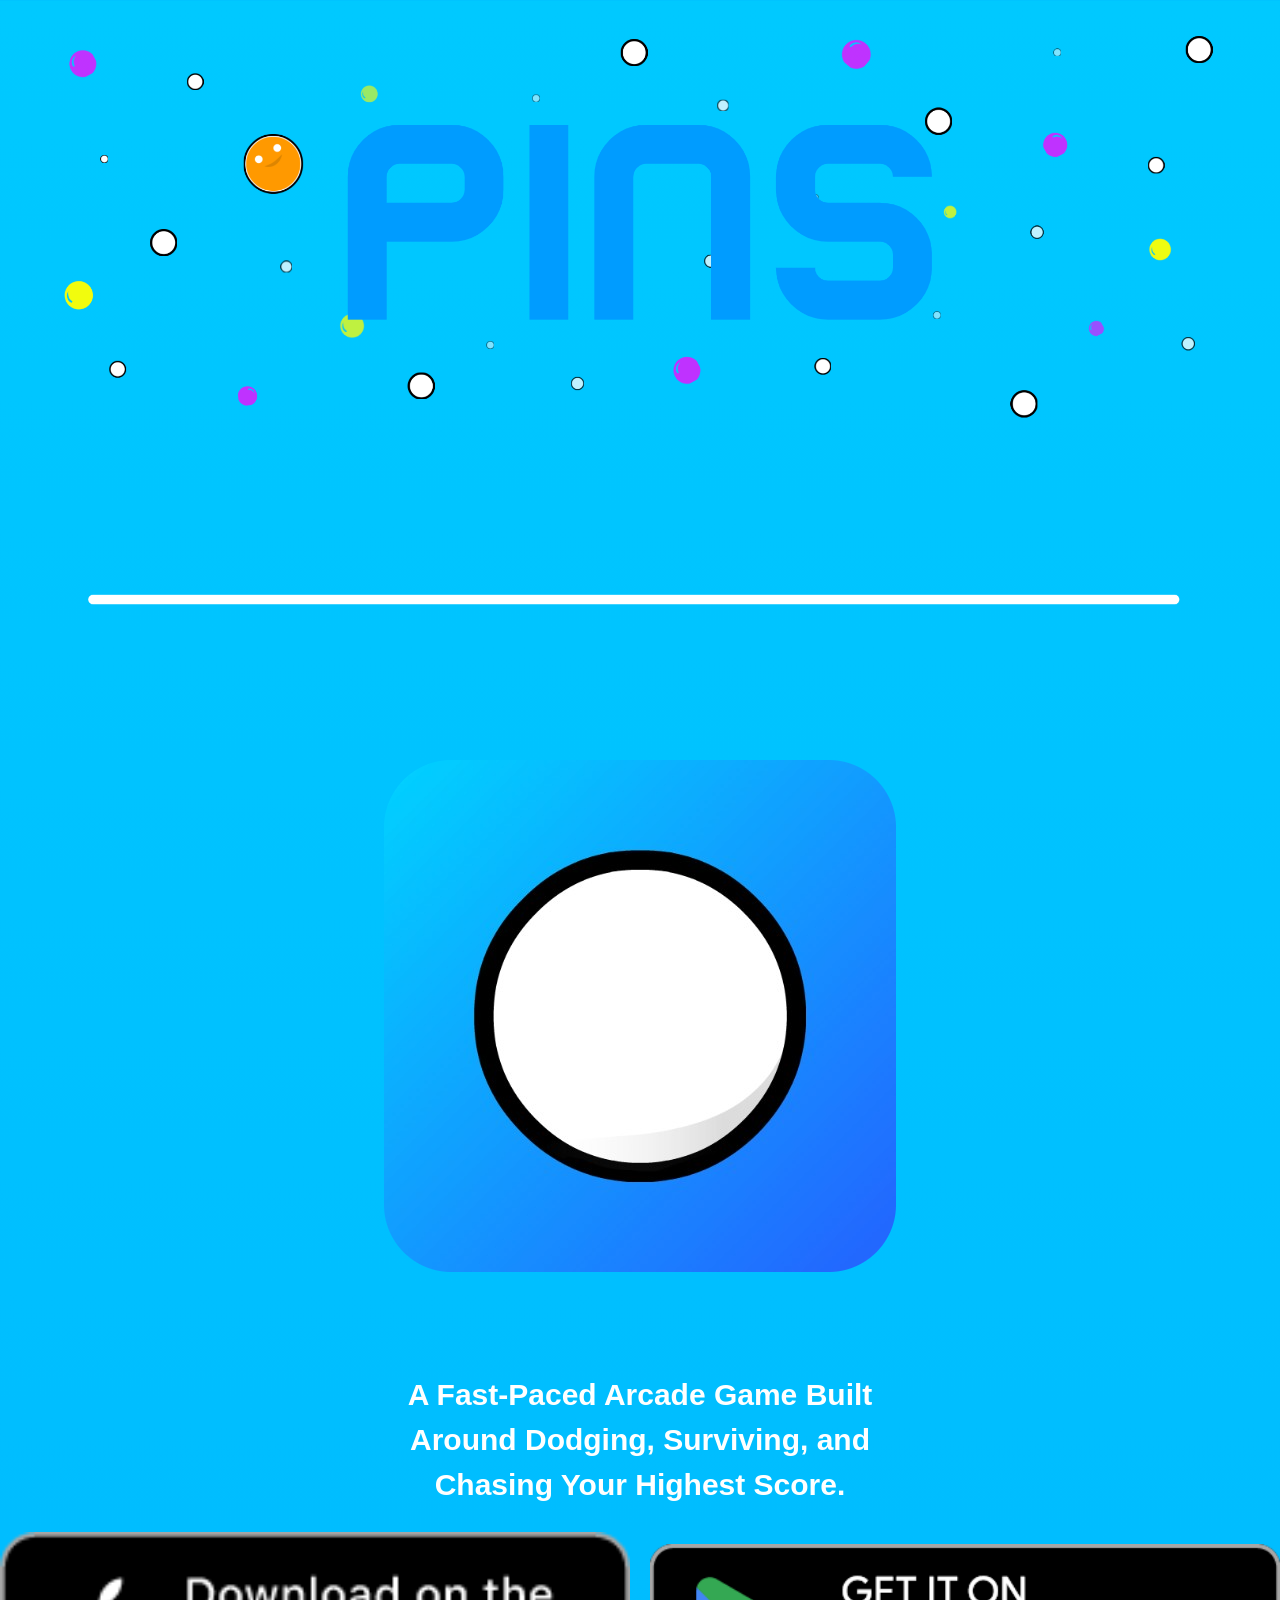
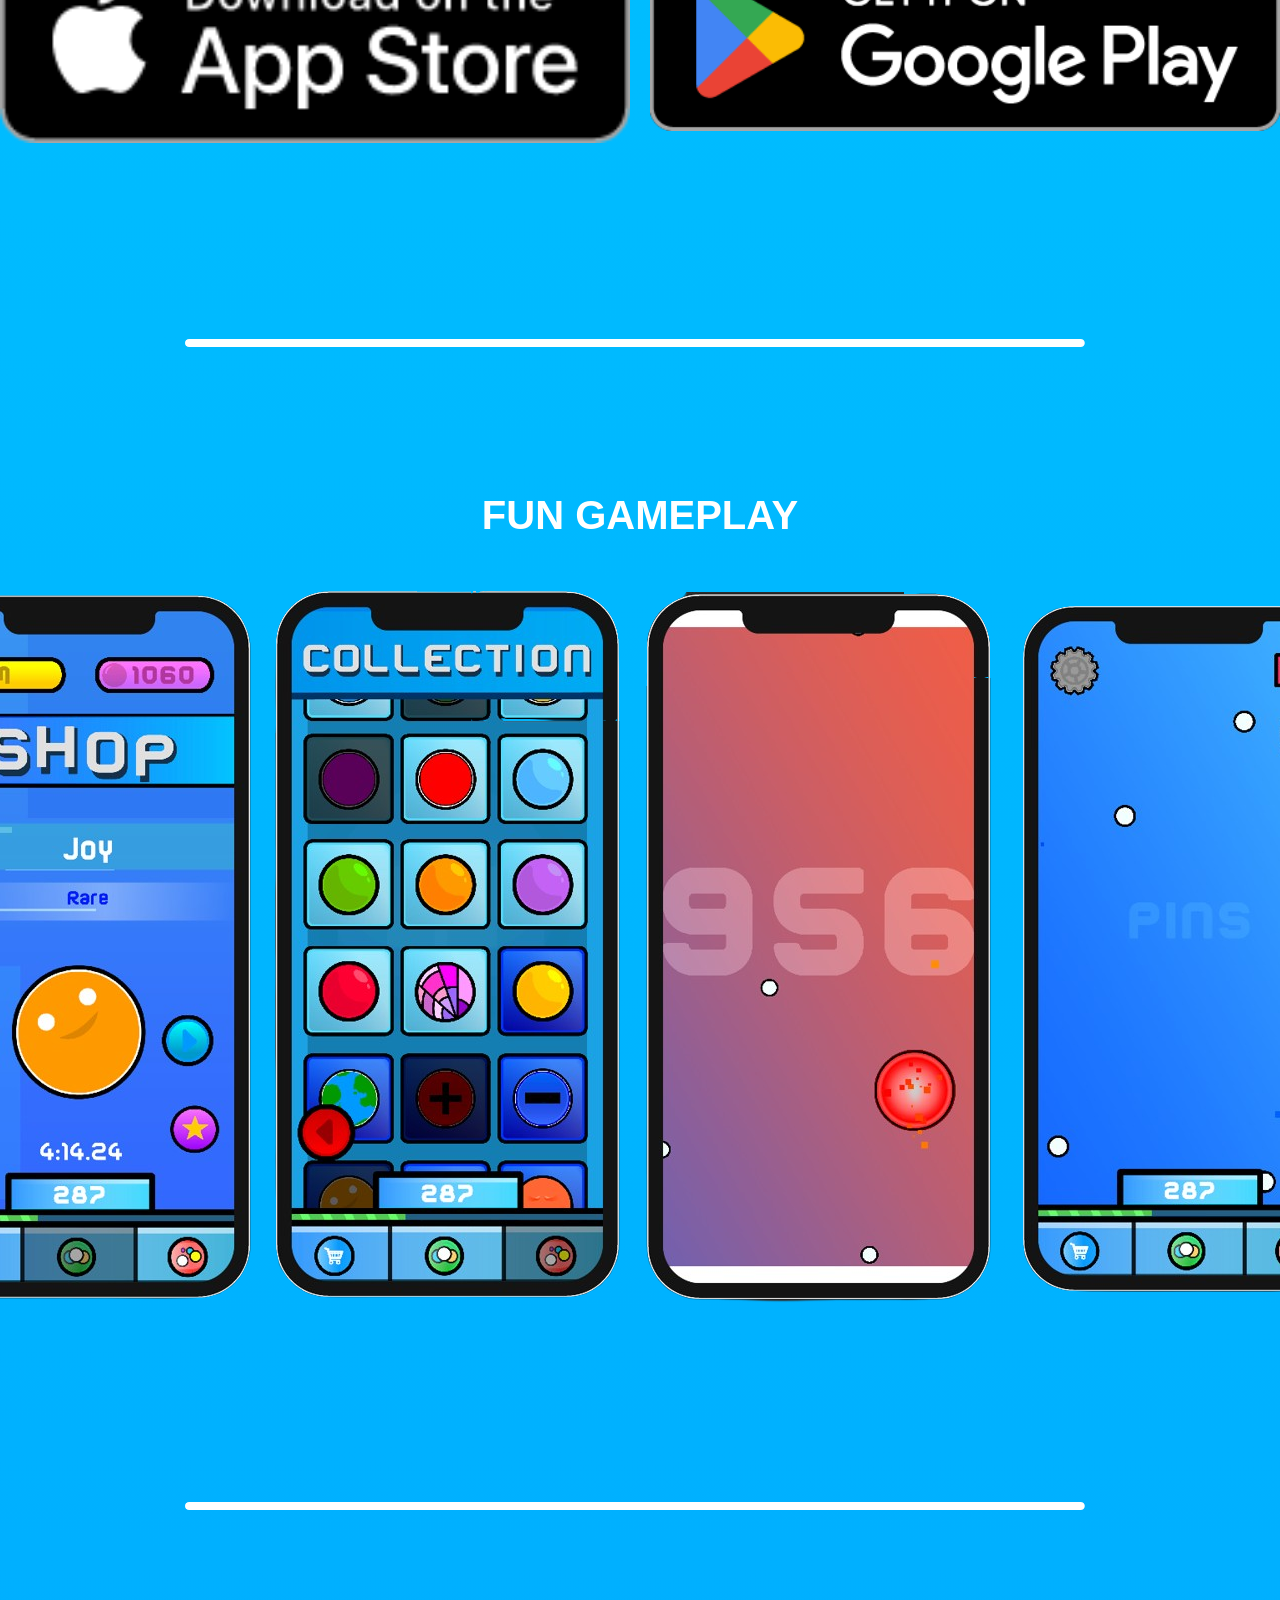
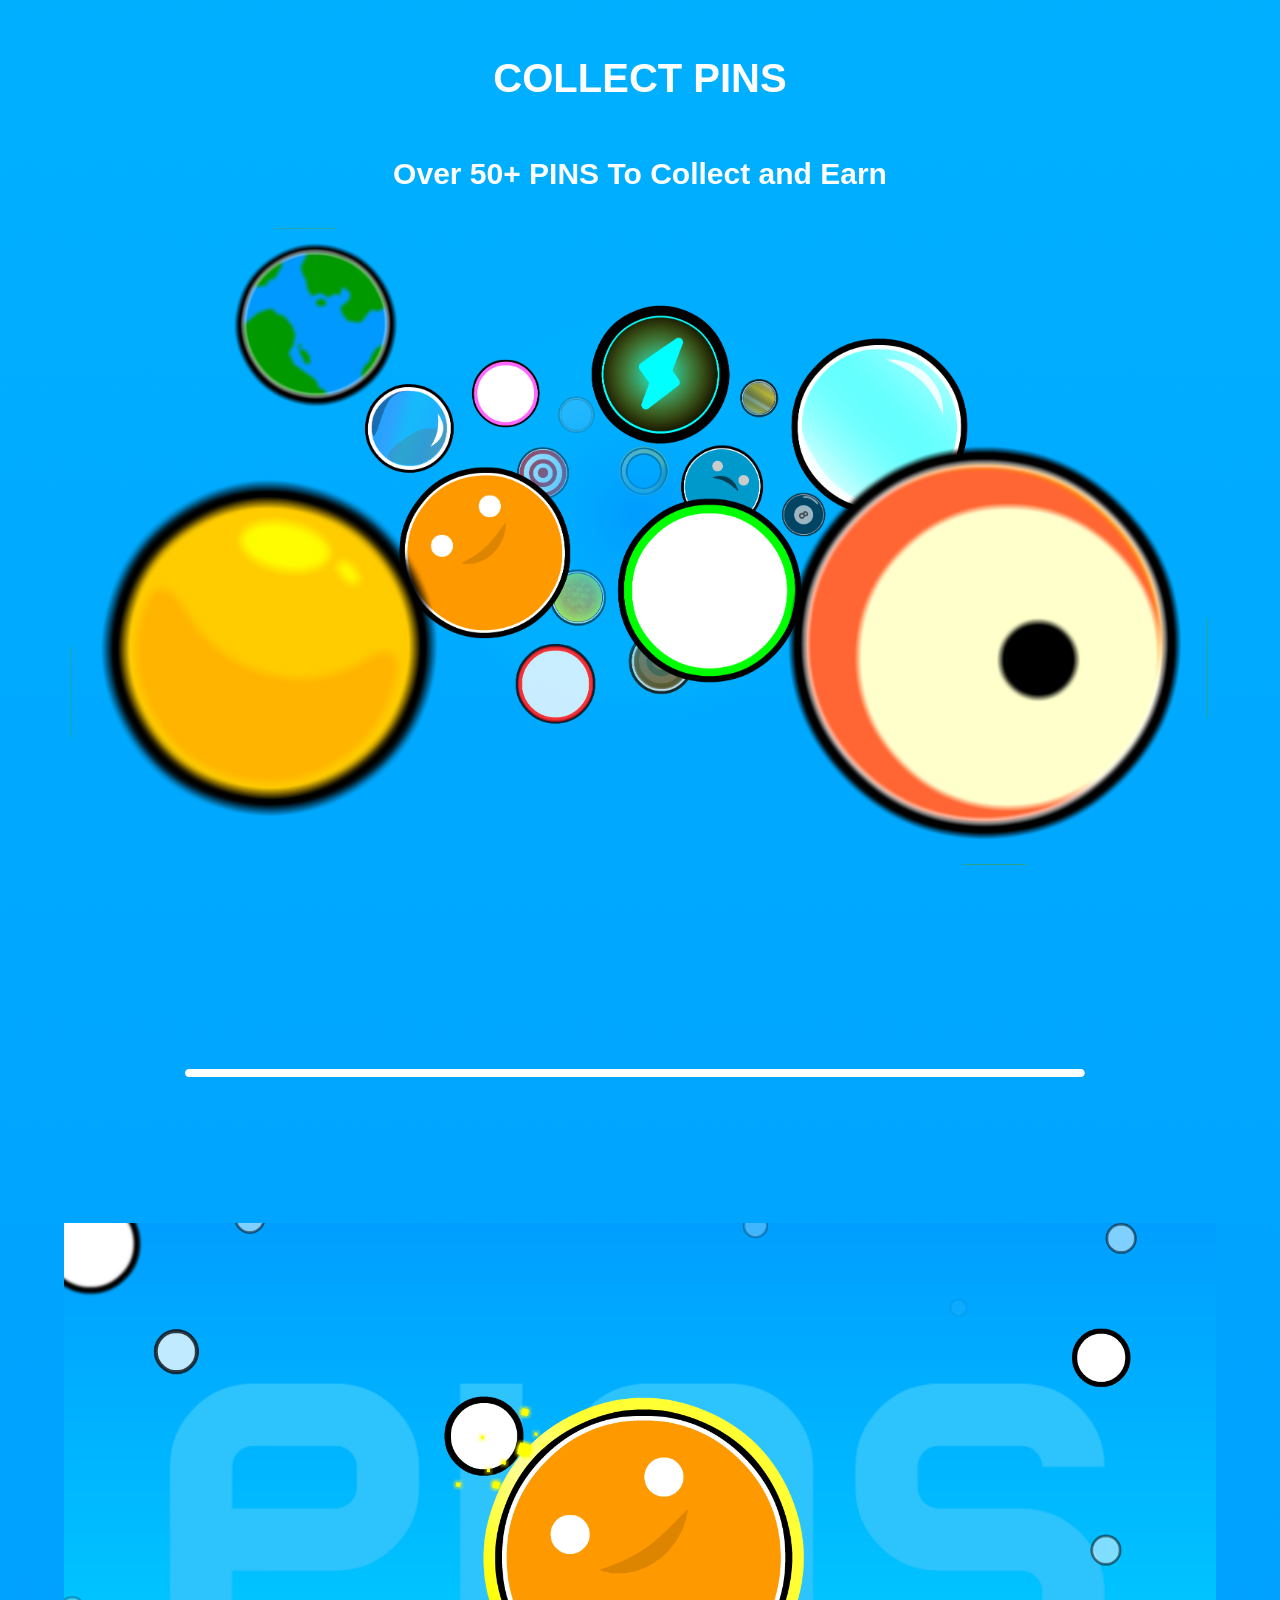
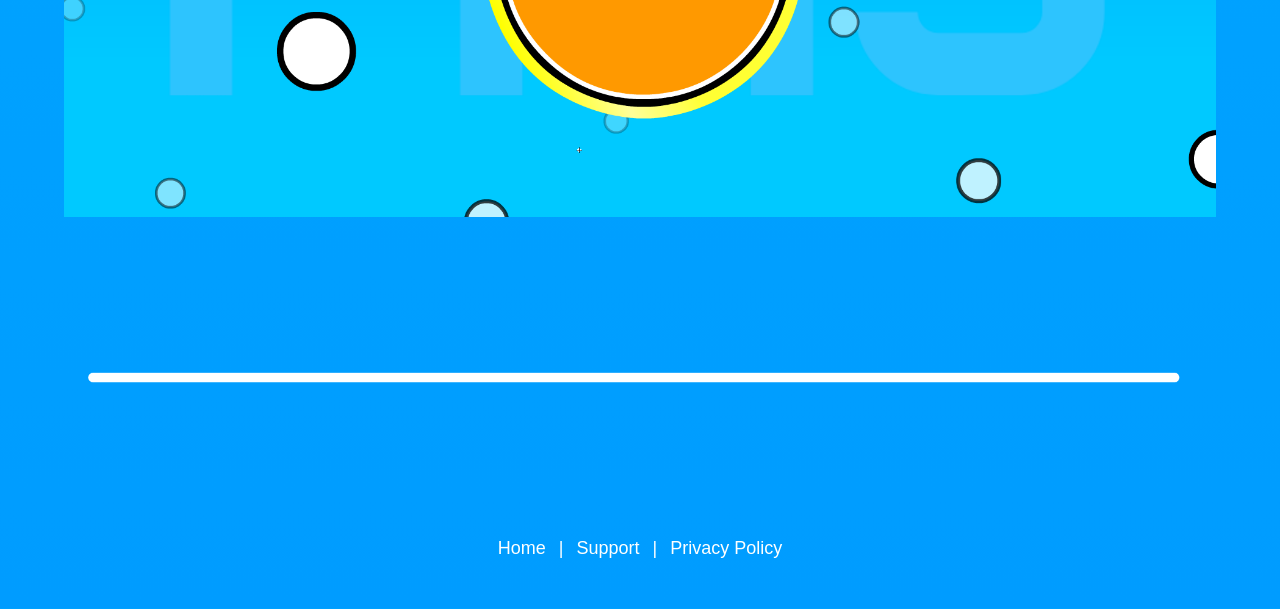
==== index.html @ 641a6ac2 "Fix image source path in index.html" ====
<!DOCTYPE html>
<html lang="en">

<head>
    <meta charset="UTF-8">

    <meta
        name="viewport"
        content="width=device-width, initial-scale=1.0"
    >

    <title>PINS</title>

    <link rel="stylesheet" href="css/style.css">
</head>

<body>

    <header>
        <img
            src="Images/PinsLogoV3.png"
            alt="PINS Logo"
            class="pins-logo"
        >
    </header>


    <main>

        <!-- Intro Separator -->

        <img
            src="Images/Seperator.png"
            alt=""
            class="SeperatorLarge"
        >


        <!-- App Icon -->

        <img
            src="Images/AppIcon(Rounded).png"
            alt="PINS App Icon"
            class="AppIcon"
        >


        <!-- Description -->

        <p class="game-description">
            <b>
                A Fast-Paced Arcade Game Built Around Dodging,
                Surviving, and Chasing Your Highest Score.
            </b>
        </p>


        <!-- Store Buttons -->

        <div class="image-container store-buttons">

            <img
                src="Images/Download_on_the_App_Store_Badge_US-UK_RGB_blk_092917.png"
                alt="Download on the App Store"
            >

            <img
                src="Images/GetItOnGooglePlay_Badge_Web_color_English.png"
                alt="Get it on Google Play"
            >

        </div>


        <!-- Gameplay Separator -->

        <img
            src="Images/Seperator.png"
            alt=""
            class="SeperatorSmall"
        >


        <p class="Subtitle">
            <b>FUN GAMEPLAY</b>
        </p>


        <!-- Gameplay Images -->

        <div class="image-container">

            <img
                src="Images/GamePlay2.png"
                alt="Game Play Shot"
            >

            <img
                src="Images/Shop.png"
                alt="Shop Screen Preview"
            >

            <img
                src="Images/Collections.png"
                alt="Collections Screen Preview"
            >

            <img
                src="Images/GamePlay1.png"
                alt="Second Game Play Shot"
            >

            <img
                src="Images/HomeScreen.png"
                alt="Home Screen Preview"
            >

            <img
                src="Images/Inventory.png"
                alt="Inventory Screen Preview"
            >

        </div>


        <!-- Promo Separator -->

        <img
            src="Images/Seperator.png"
            alt=""
            class="SeperatorSmall"
        >

         <p class="Subtitle">
            <b>COLLECT PINS</b>
        </p>
        <p class="game-description">
            <b>Over 50+ PINS To Collect and Earn</b>
        </p>

        <img
            src="Images/PromoImage2.png"
            alt="PINS Promotional Image"
            class="Promo"
        >

        
        <img
            src="Images/Seperator.png"
            alt=""
            class="SeperatorSmall"
        >

        <!-- Promotional Image -->

        <img
            src="Images/PinsPromotionalImage1.png"
            alt="PINS Promotional Image"
            class="Promo"
        >


        <!-- Footer Separator -->

        <img
            src="Images/Seperator.png"
            alt=""
            class="SeperatorLarge"
        >


        <!-- Navigation -->

        <nav>
            <a href="index.html">Home</a>
            <span>|</span>

            <a href="support.html">Support</a>
            <span>|</span>

            <a href="privacy-policy.html">Privacy Policy</a>
        </nav>

    </main>

</body>

</html>
---- css/style.css ----
/* -------------------------
   PINS COLORS
------------------------- */

:root {
    --pins-top: #00c9ff;
    --pins-middle: #00b4ff;
    --pins-bottom: #009cff;
}


/* -------------------------
   BASE PAGE
------------------------- */

* {
    box-sizing: border-box;
}

html,
body {
    margin: 0;
    min-height: 100%;
}

body {
    min-height: 100vh;

    background:
        linear-gradient(
            180deg,
            var(--pins-top) 0%,
            var(--pins-middle) 50%,
            var(--pins-bottom) 100%
        );

    color: white;

    font-family:
        Arial,
        Helvetica,
        sans-serif;

    text-align: center;
}


/* -------------------------
   HEADER
------------------------- */

header {
    padding-top: 20px;
}

.pins-logo {
    display: block;

    width: min(90%, 2200px);
    height: auto;

    margin: 0 auto 0;
}


/* -------------------------
   DESCRIPTION
------------------------- */

.game-description {
    max-width: 600px;

    margin: 30px auto 25px;

    padding: 0 20px;

    font-size: 30px;
    line-height: 1.5;
}


/* -------------------------
   SEPARATORS
------------------------- */

.SeperatorLarge {
    display: block;

    width: min(90%, 1900px);
    height: min(90%, 200px);

    margin: 100px auto;
}

.SeperatorSmall {
    display: block;

    width: min(90%, 950px);
    height: min(90%, 100px);

    margin: 150px auto 100px;
}


/* -------------------------
   APP ICON
------------------------- */

.AppIcon {
    display: block;

    width: min(90%, 512px);
    height: auto;

    margin: 0 auto 100px;
}


/* -------------------------
   IMAGE CONTAINERS
------------------------- */

.image-container {
    display: flex;

    justify-content: center;
    align-items: center;

    gap: 20px;
}

.image-container img {
    width: 50%;
    height: auto;
}

/* -------------------------
   SUBTITLE
------------------------- */

.Subtitle {
    font-size: 40px;

    margin: 50px auto;
}


/* -------------------------
   PROMO
------------------------- */

.Promo {
    display: block;

    width: min(90%, 1888px);
    height: auto;

    margin: 10px auto 0;
}

/* -------------------------
   NAVIGATION
------------------------- */

nav {
    margin: 0 auto 50px;

    font-size: 18px;
}

nav a {
    color: white;

    text-decoration: none;

    margin: 0 8px;
}

nav a:hover {
    text-decoration-line: underline;
    text-decoration-style: wavy;
    text-decoration-color: #70f8fa;
    text-decoration-thickness: 7px;
}


/* -------------------------
   MOBILE
------------------------- */

@media (max-width: 700px) {

    .game-description {
        font-size: 22px;
    }

    .Subtitle {
        font-size: 32px;
    }

    .SeperatorLarge,
    .SeperatorSmall {
        margin-top: 90px;
        margin-bottom: 90px;
    }

    nav {
        font-size: 16px;
    }
}
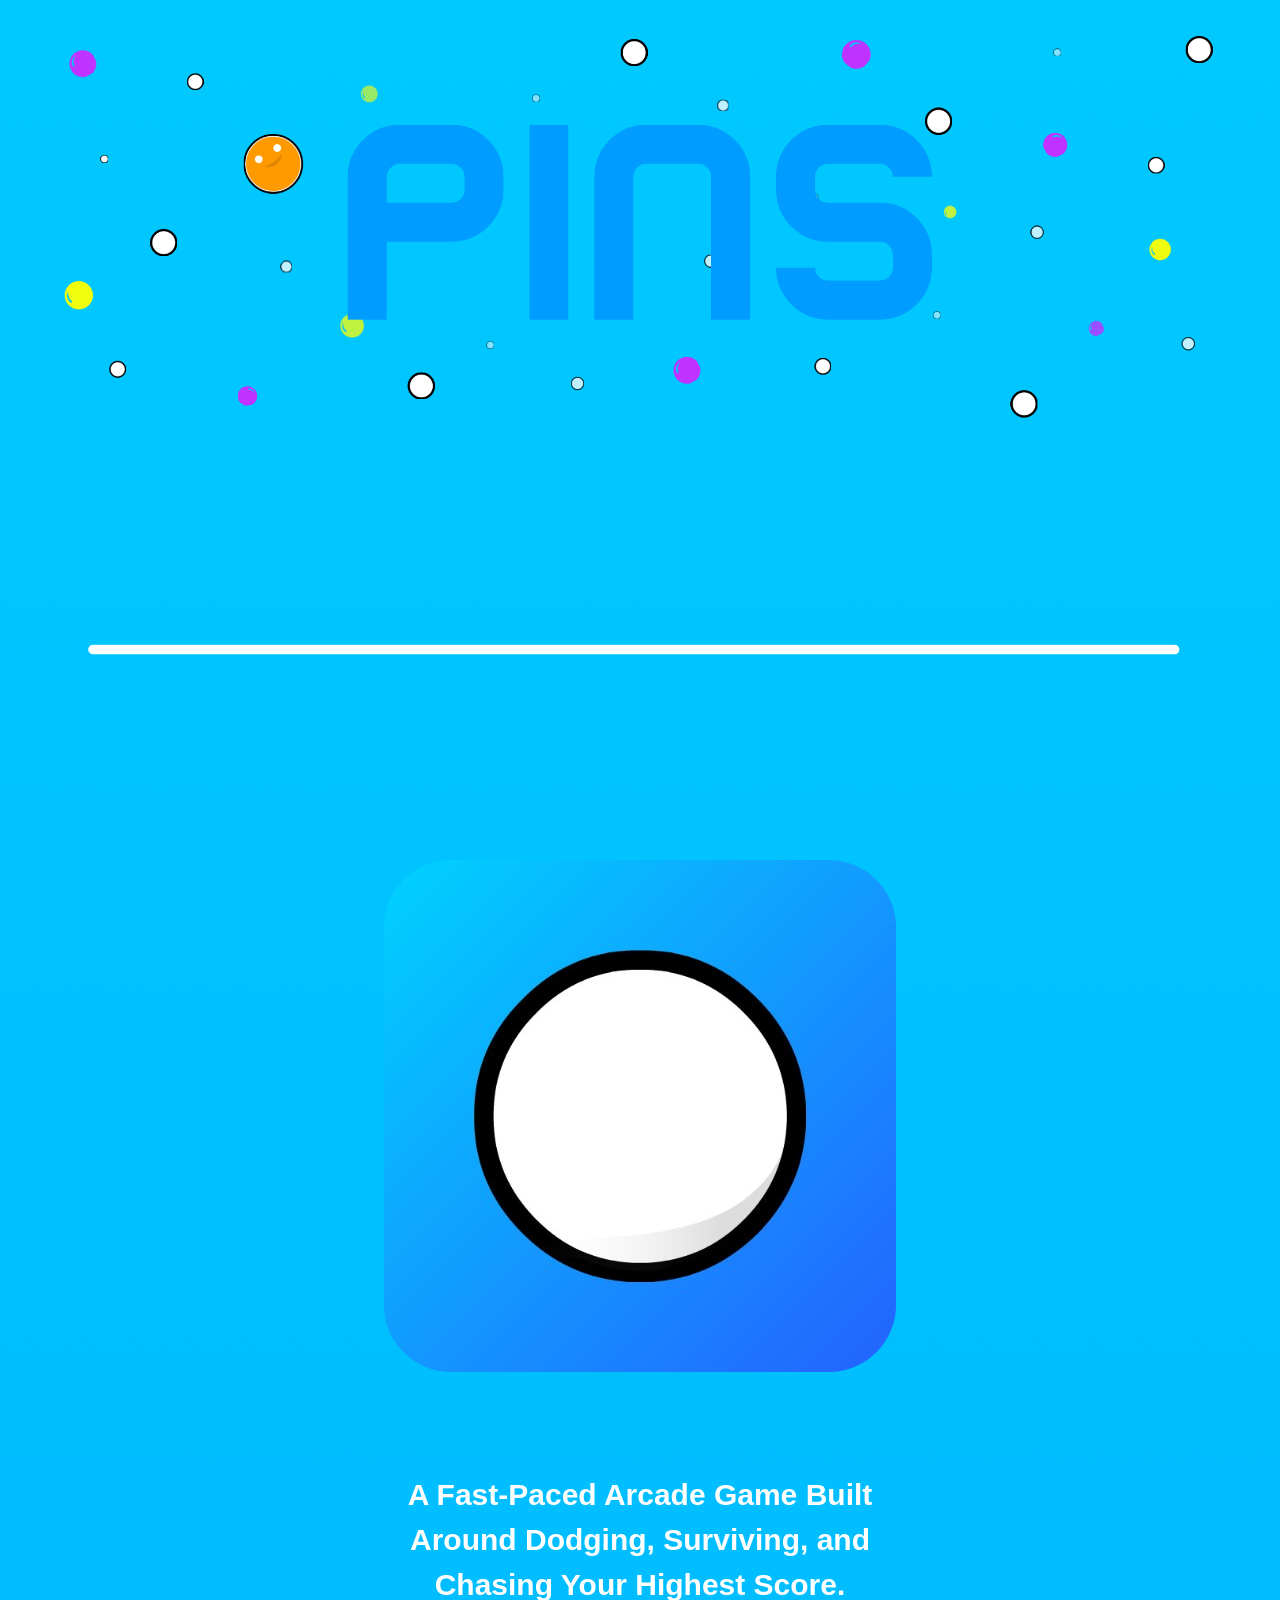
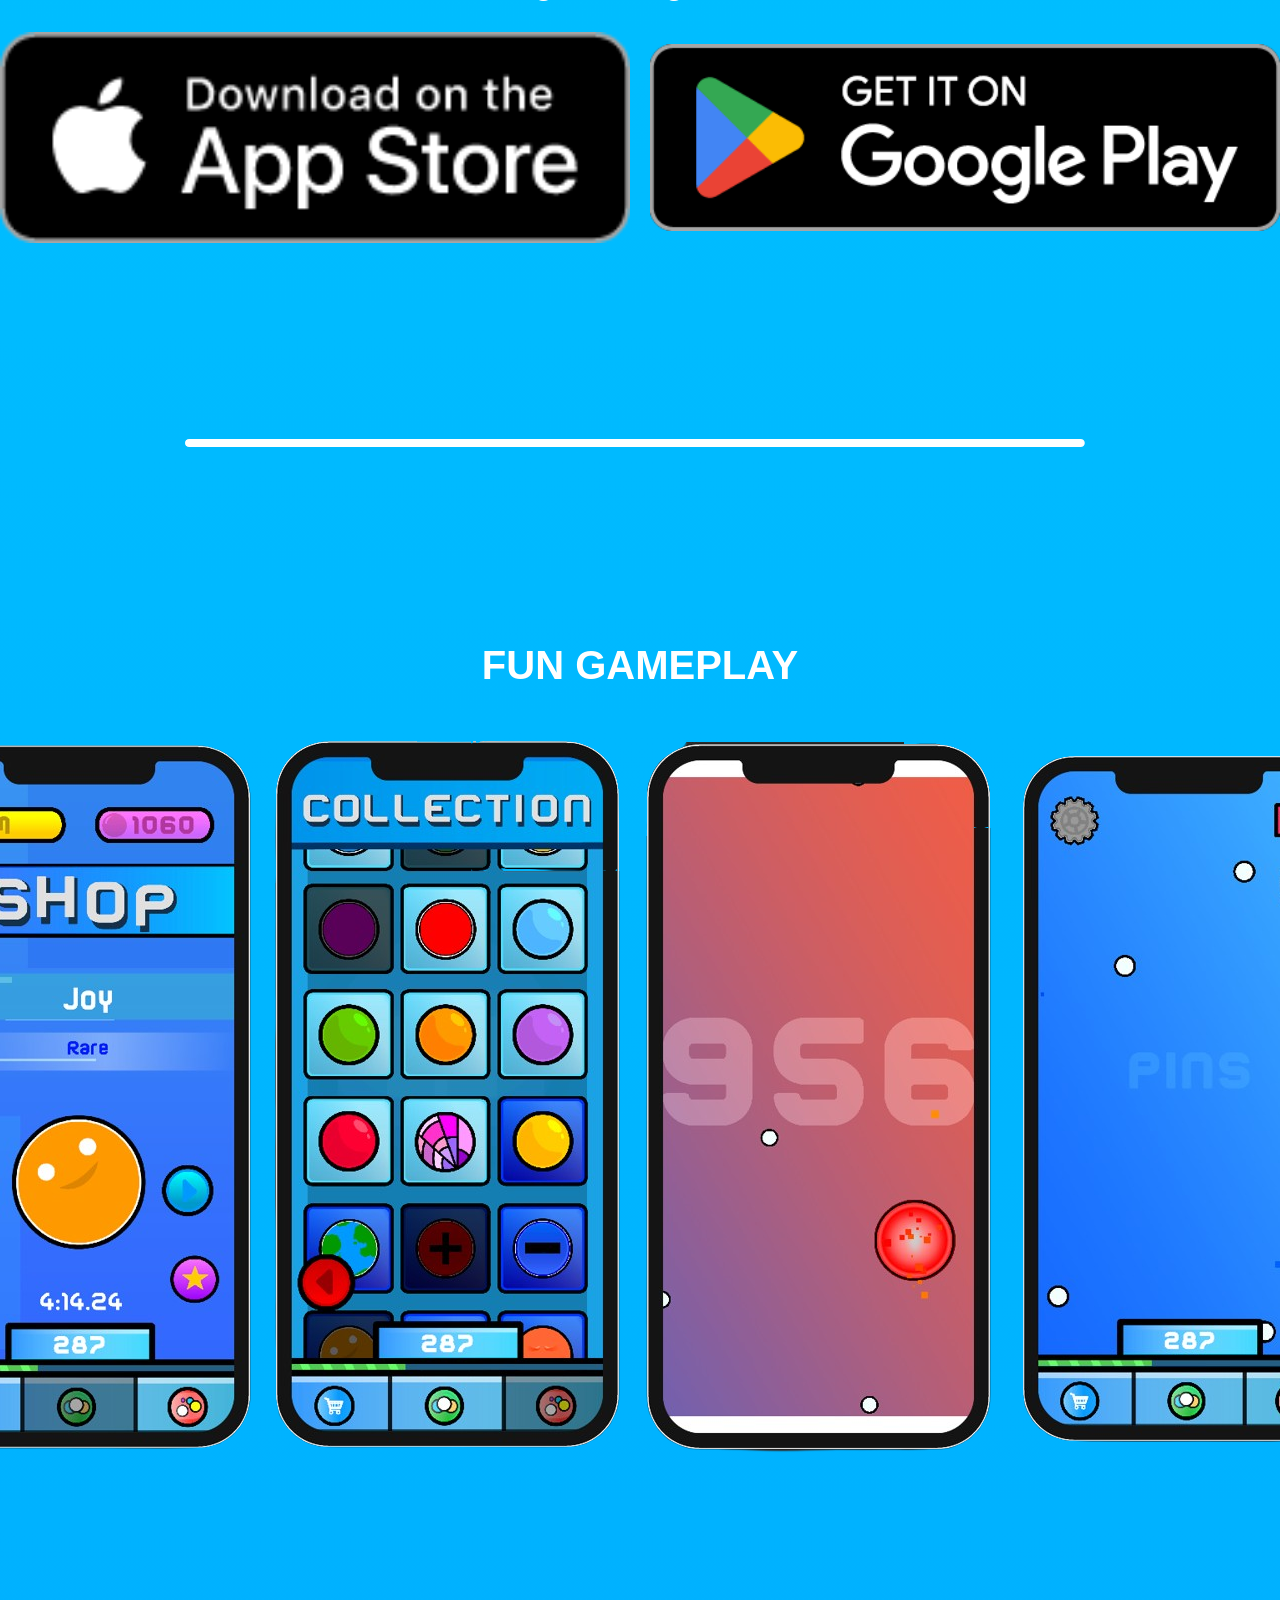
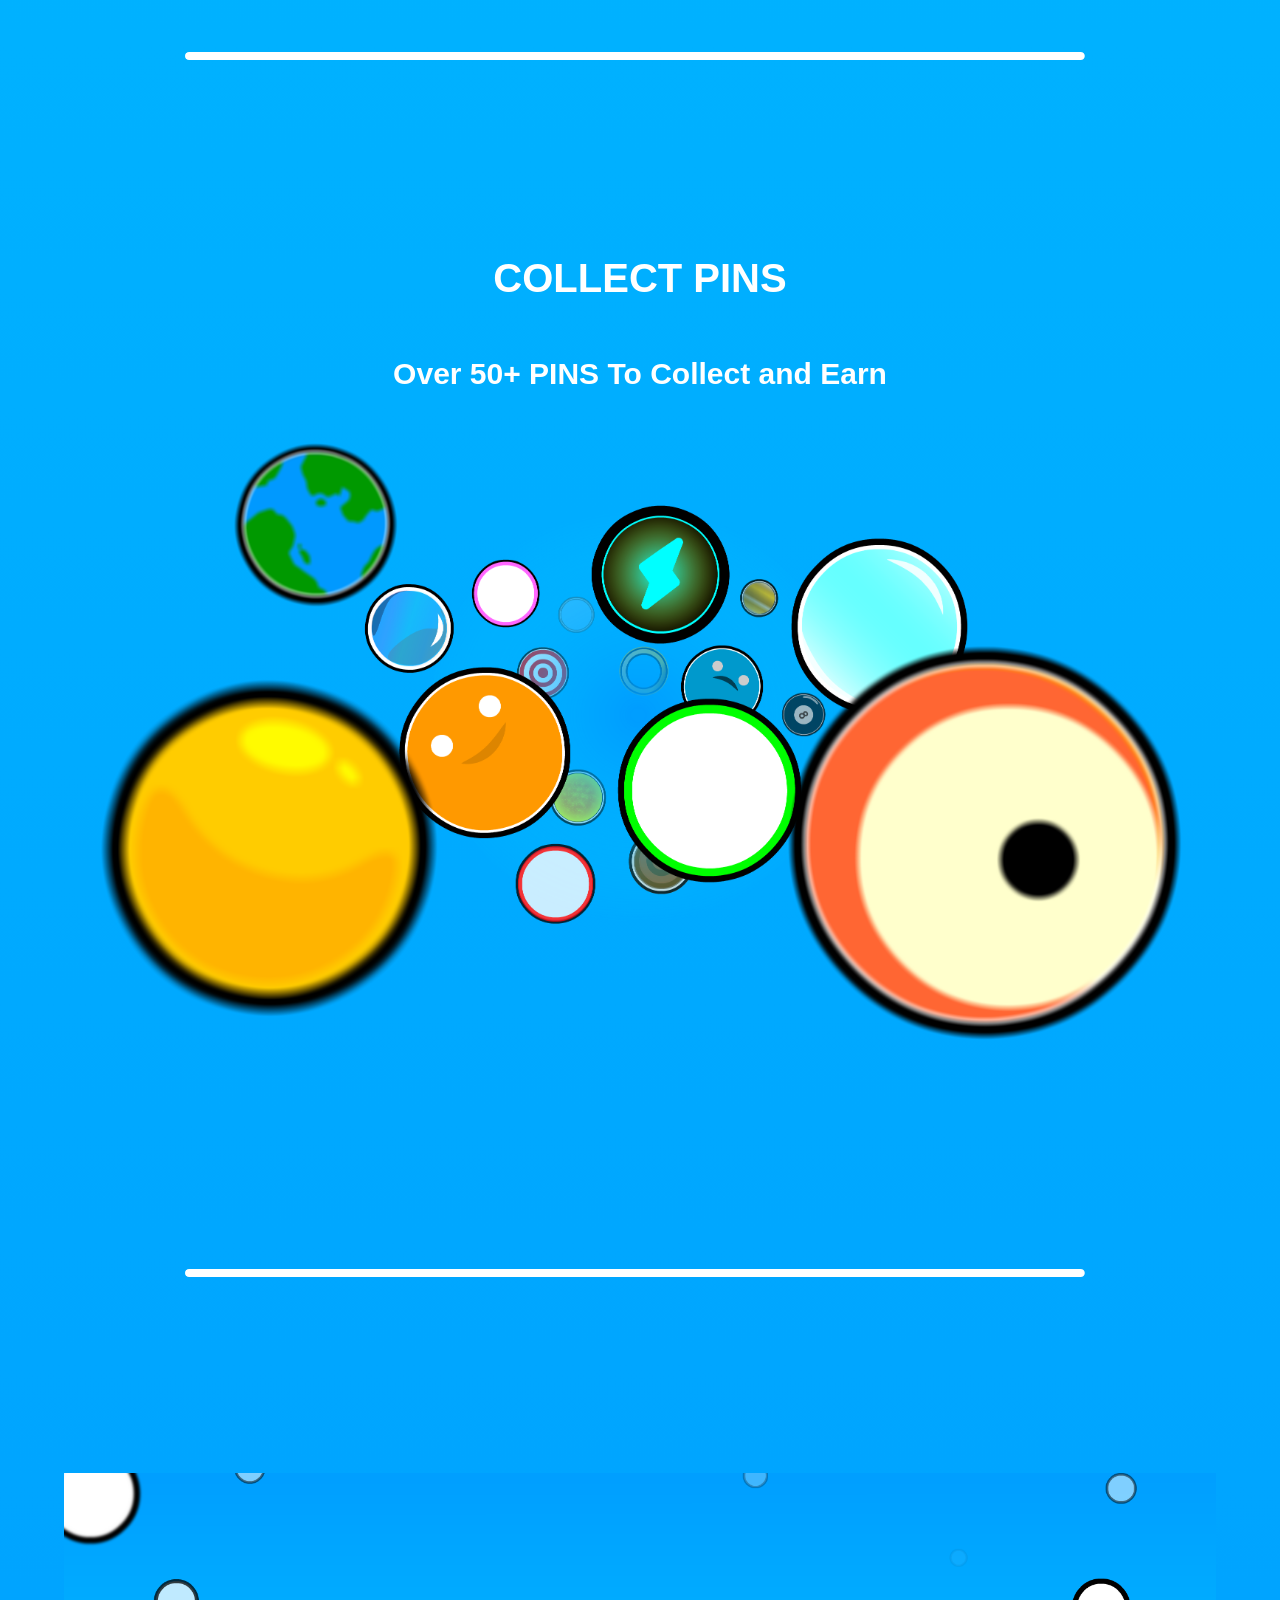
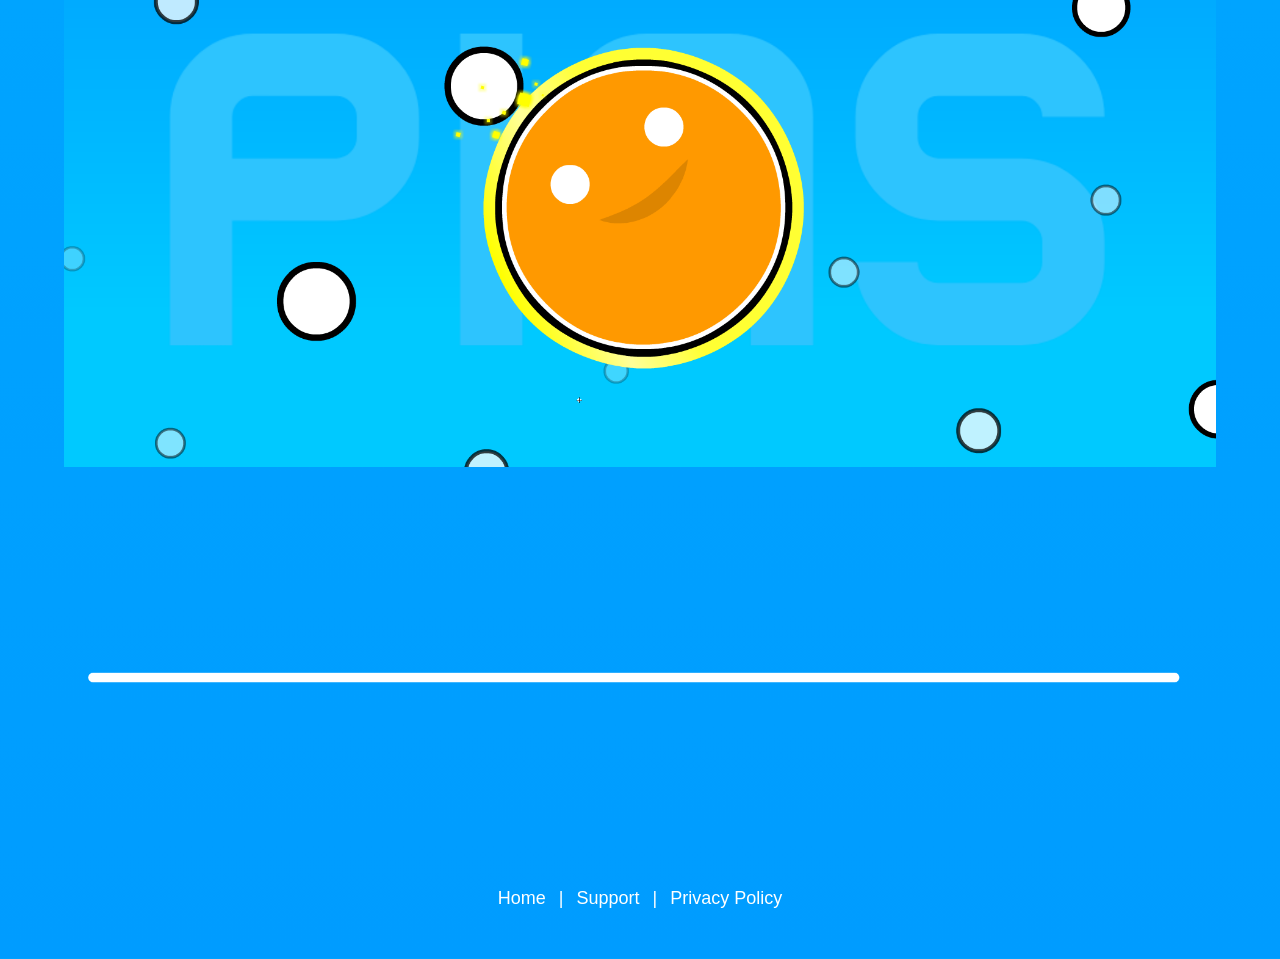
==== commit d3b8c2f3: "Update promotional image source in index.html" ====
--- a/index.html
+++ b/index.html
@@ -139,7 +139,7 @@
         </p>
 
         <img
-            src="Images/PromoImage2.png"
+            src="Images/PromoImageV2.png"
             alt="PINS Promotional Image"
             class="Promo"
         >
--- a/css/style.css
+++ b/css/style.css
@@ -59,7 +59,7 @@
     width: min(90%, 2200px);
     height: auto;
 
-    margin: 0 auto 0;
+    margin: 0 auto;
 }
 
 
@@ -89,7 +89,7 @@
     width: min(90%, 1900px);
     height: min(90%, 200px);
 
-    margin: 100px auto;
+    margin: 150px auto;
 }
 
 .SeperatorSmall {
@@ -98,7 +98,7 @@
     width: min(90%, 950px);
     height: min(90%, 100px);
 
-    margin: 150px auto 100px;
+    margin: 150px auto;
 }
 
 
@@ -134,6 +134,7 @@
     height: auto;
 }
 
+
 /* -------------------------
    SUBTITLE
 ------------------------- */
@@ -157,6 +158,7 @@
 
     margin: 10px auto 0;
 }
+
 
 /* -------------------------
    NAVIGATION
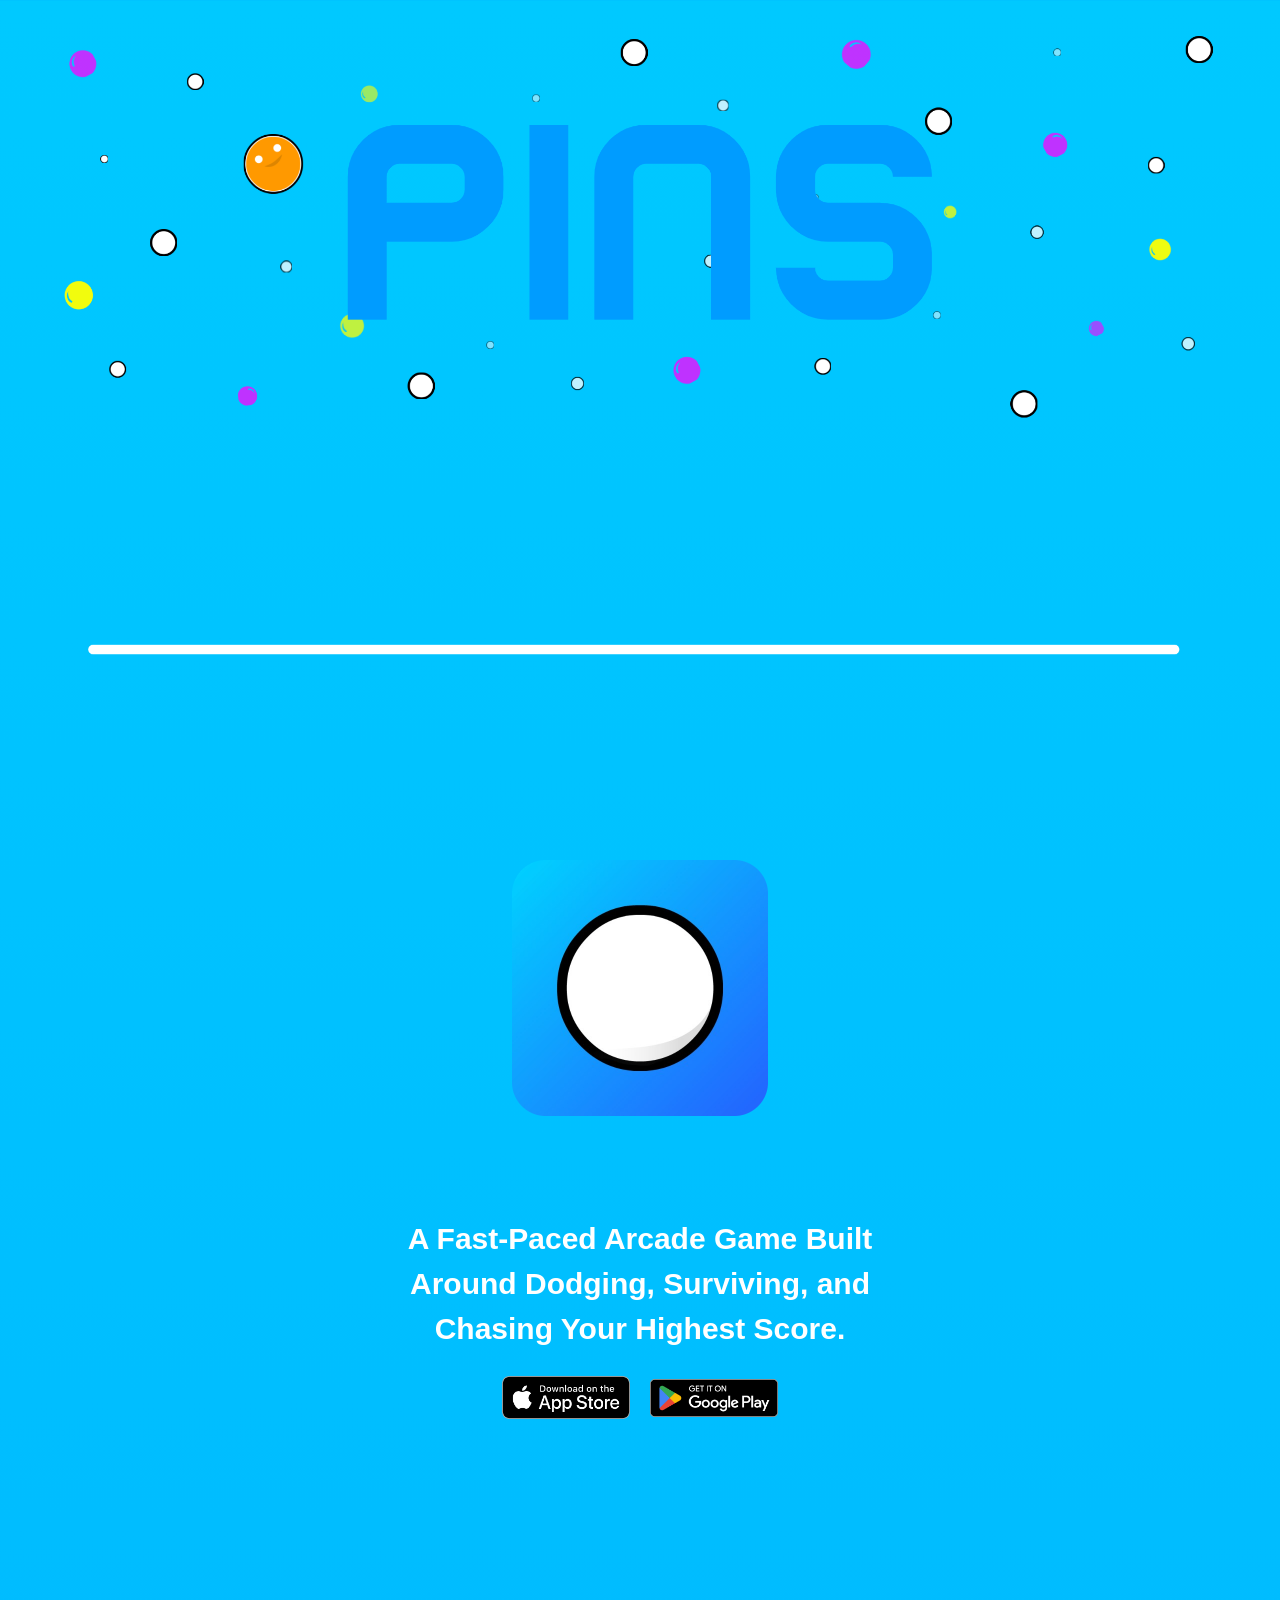
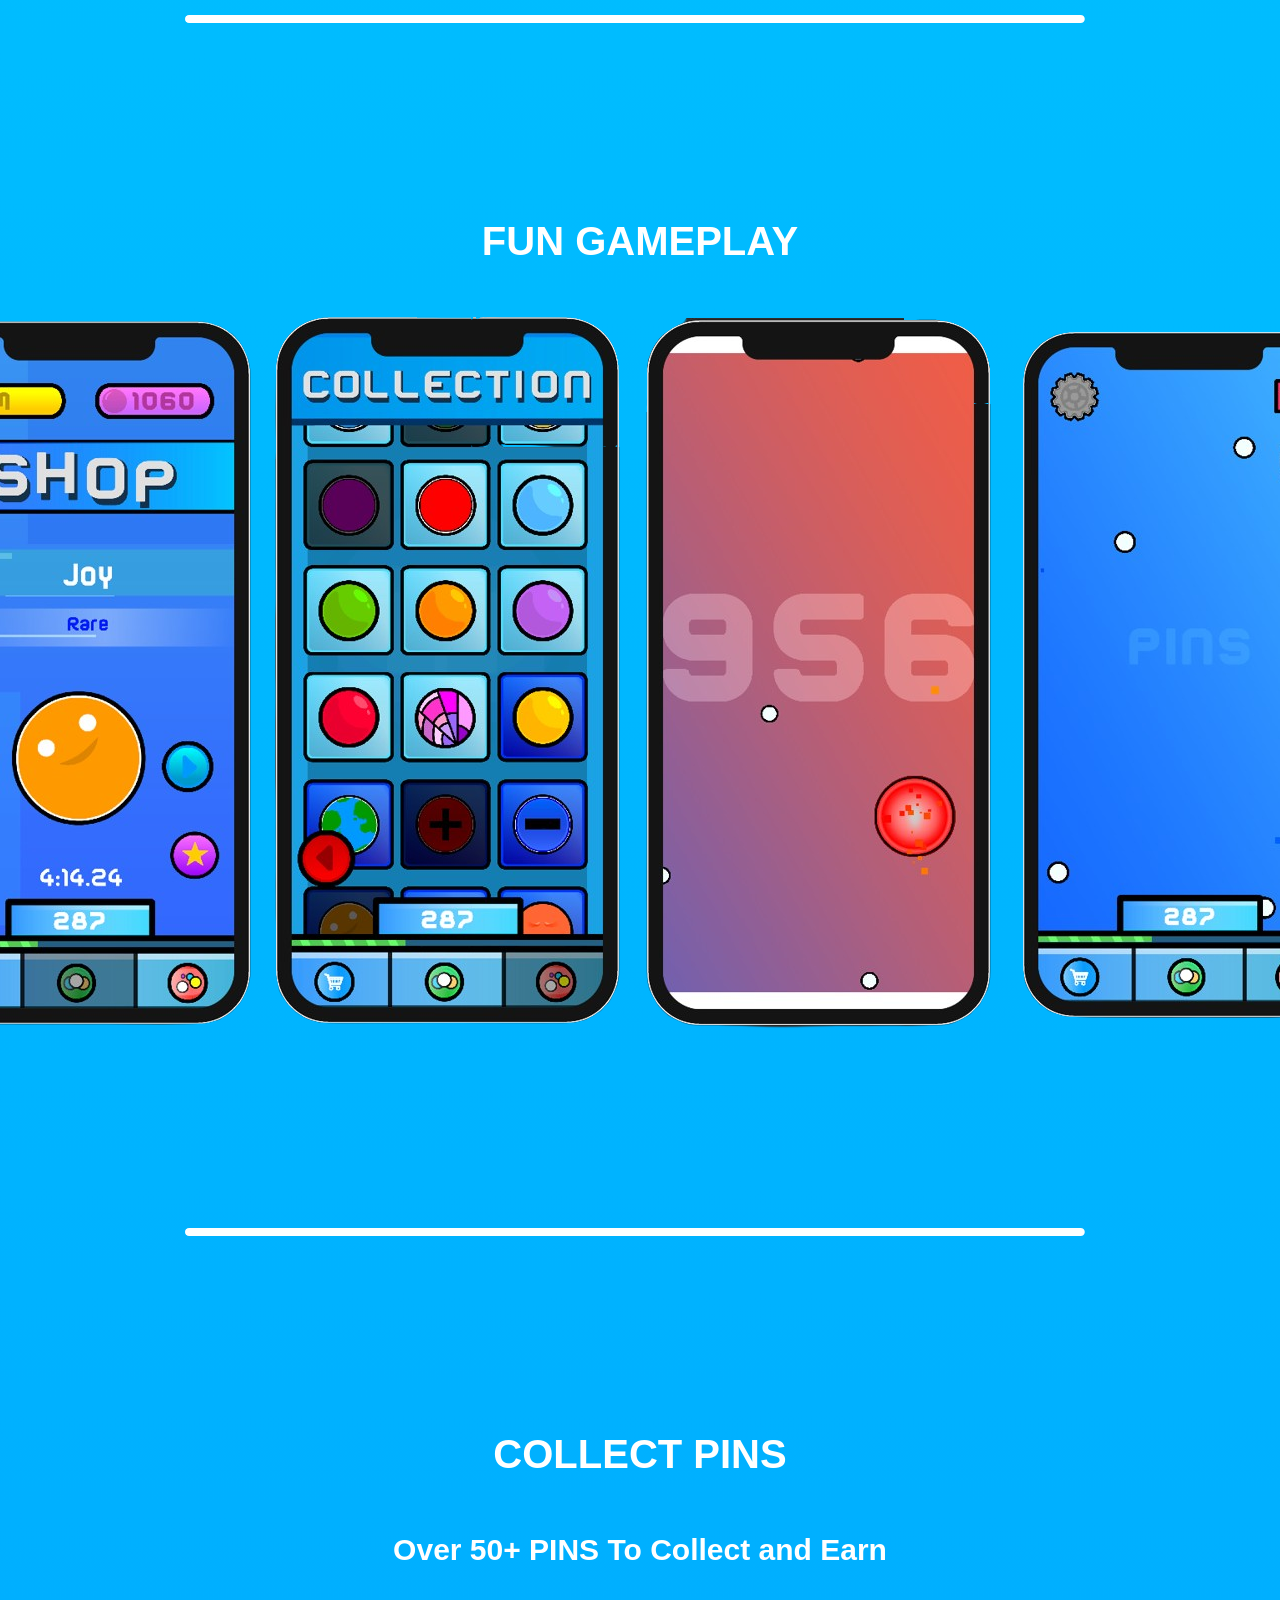
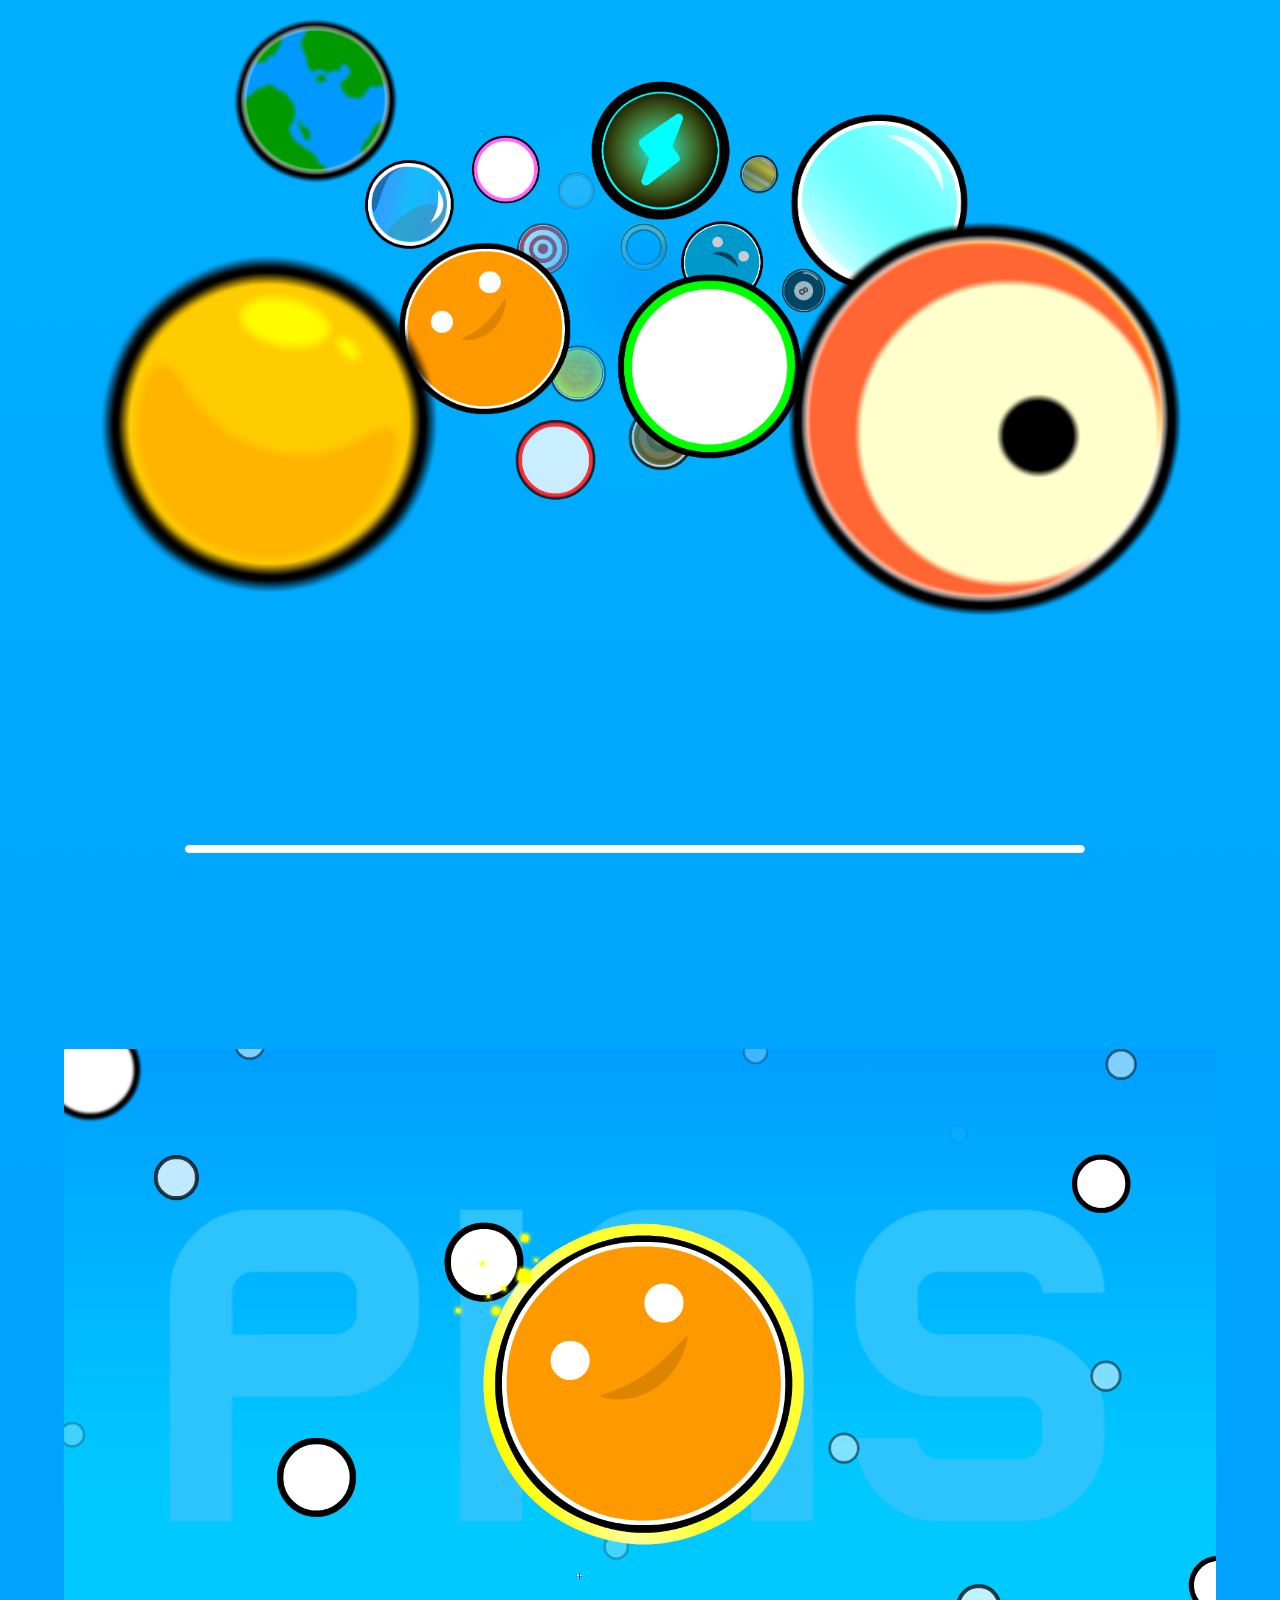
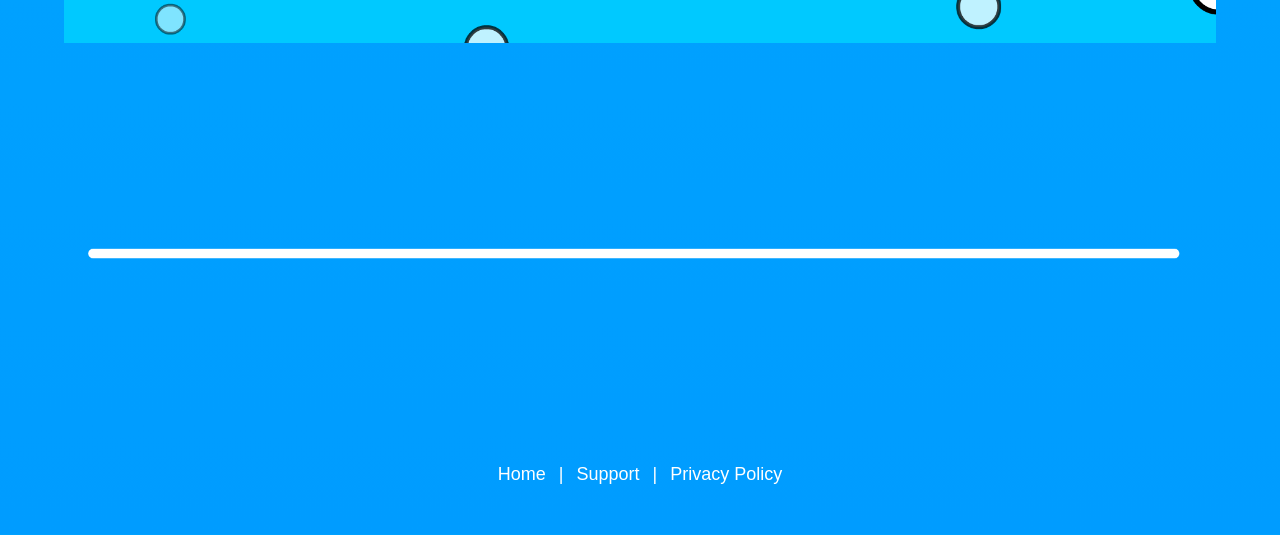
==== commit f615eaa5: "Rename class from 'image-container' to 'image-container2'" ====
--- a/index.html
+++ b/index.html
@@ -57,7 +57,7 @@
 
         <!-- Store Buttons -->
 
-        <div class="image-container store-buttons">
+        <div class="image-container2 store-buttons">
 
             <img
                 src="Images/Download_on_the_App_Store_Badge_US-UK_RGB_blk_092917.png"
--- a/css/style.css
+++ b/css/style.css
@@ -109,7 +109,7 @@
 .AppIcon {
     display: block;
 
-    width: min(90%, 512px);
+    width: min(90%, 256px);
     height: auto;
 
     margin: 0 auto 100px;
@@ -133,6 +133,23 @@
     width: 50%;
     height: auto;
 }
+
+
+.image-container2 {
+    display: flex;
+
+    justify-content: center;
+    align-items: center;
+
+    gap: 20px;
+}
+
+.image-container2 img {
+    width: 10%;
+    height: auto;
+}
+
+
 
 
 /* -------------------------
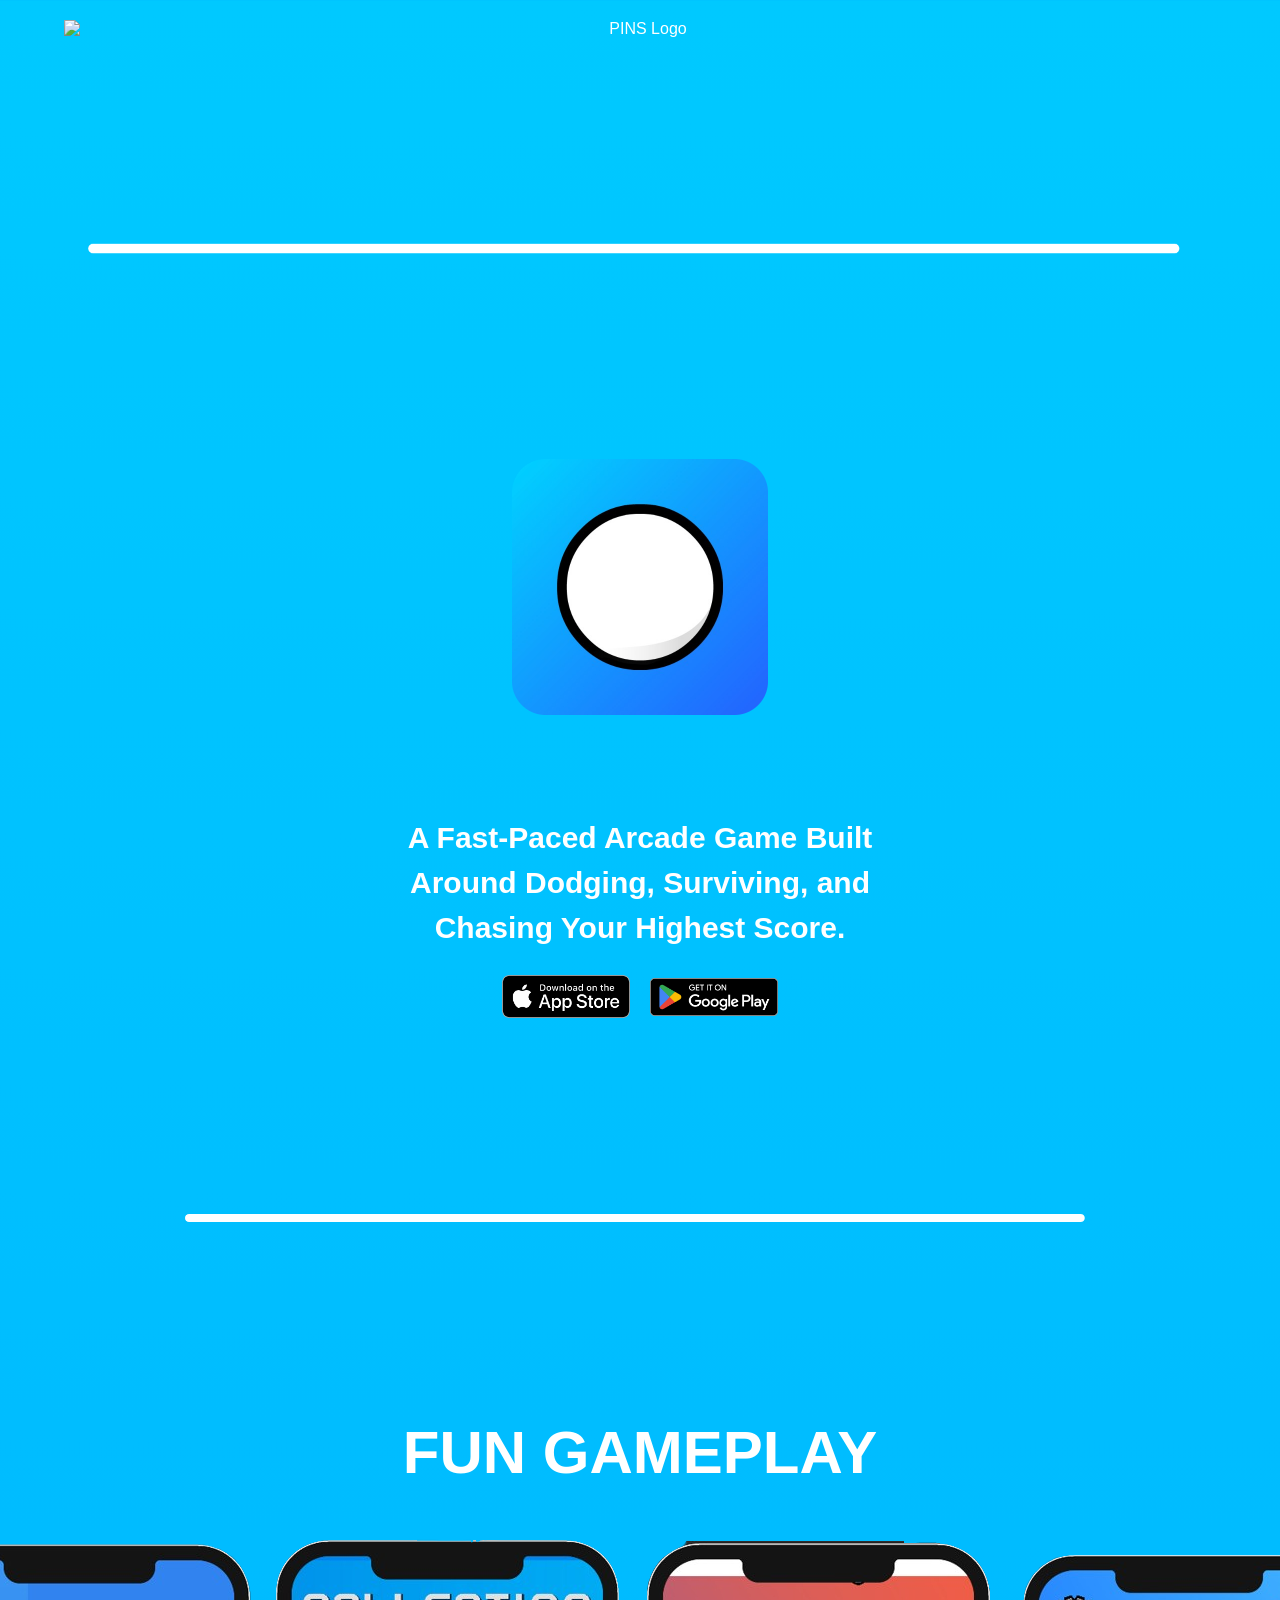
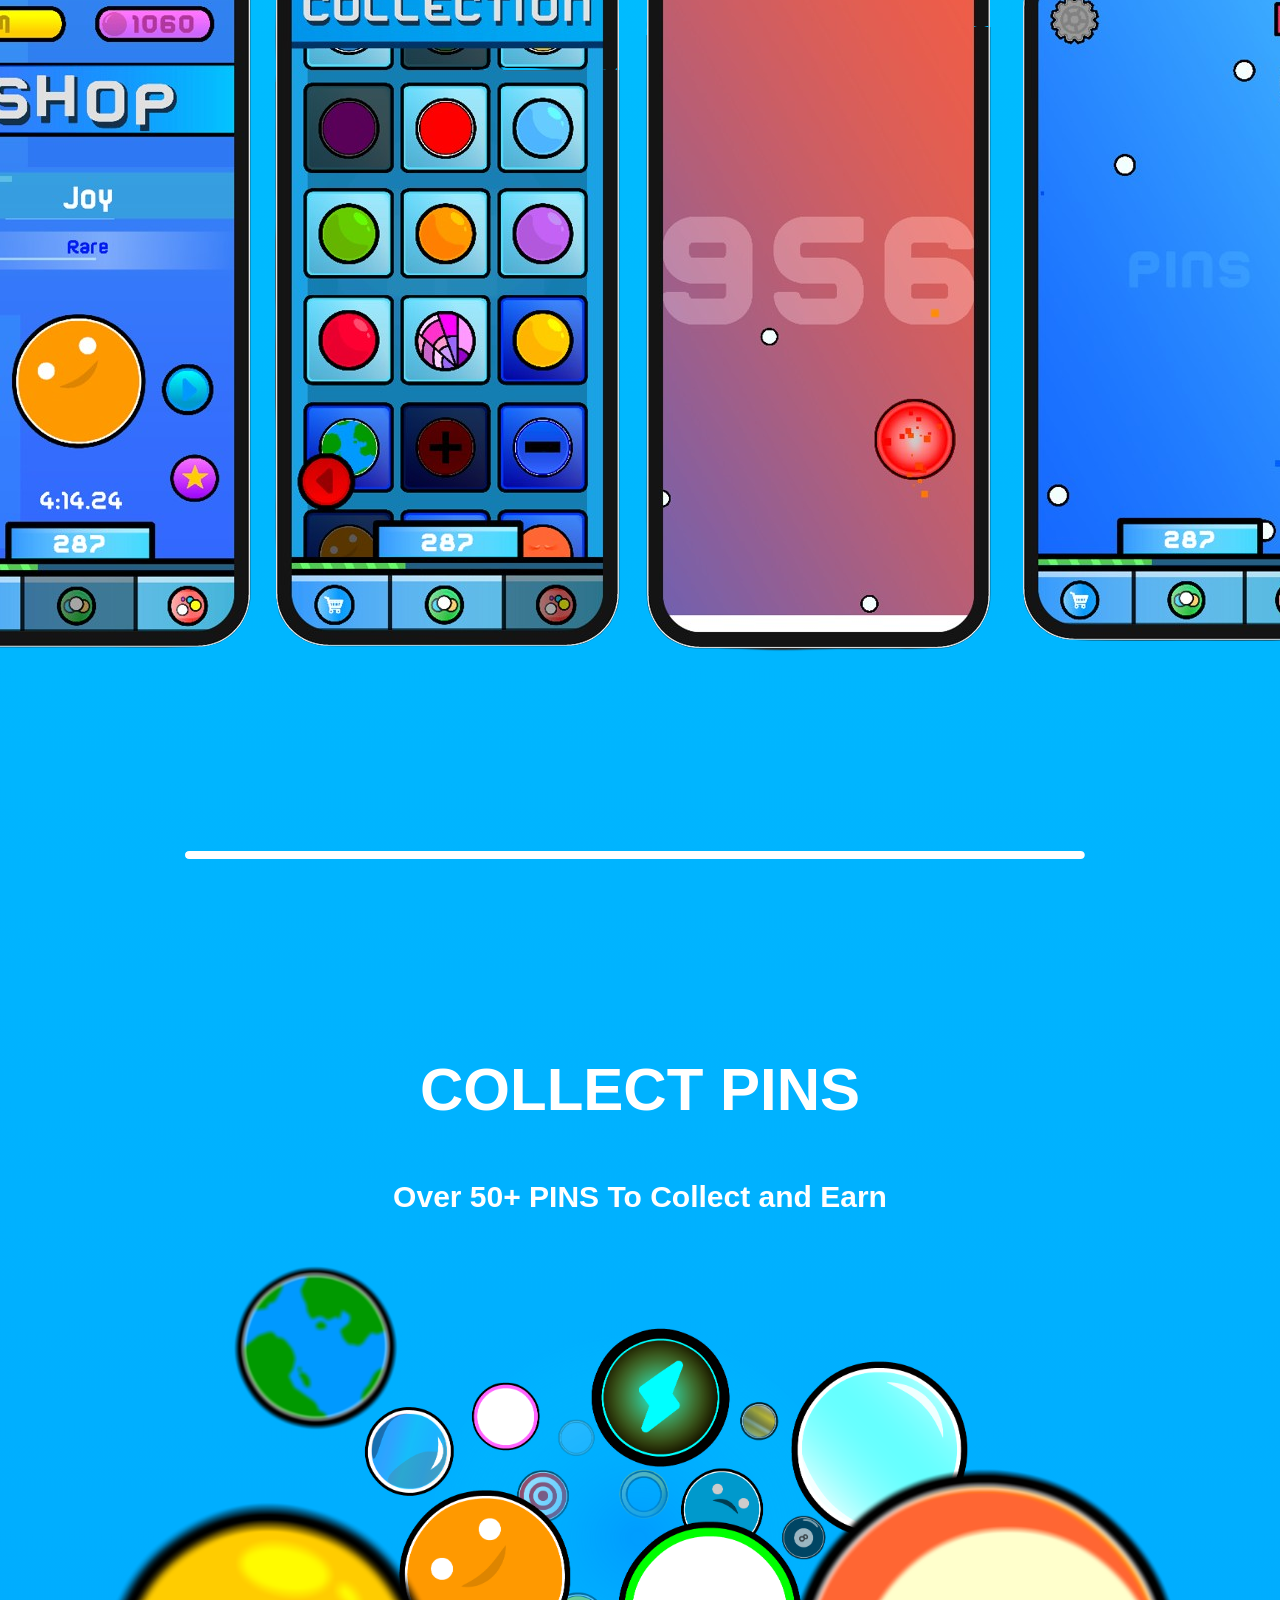
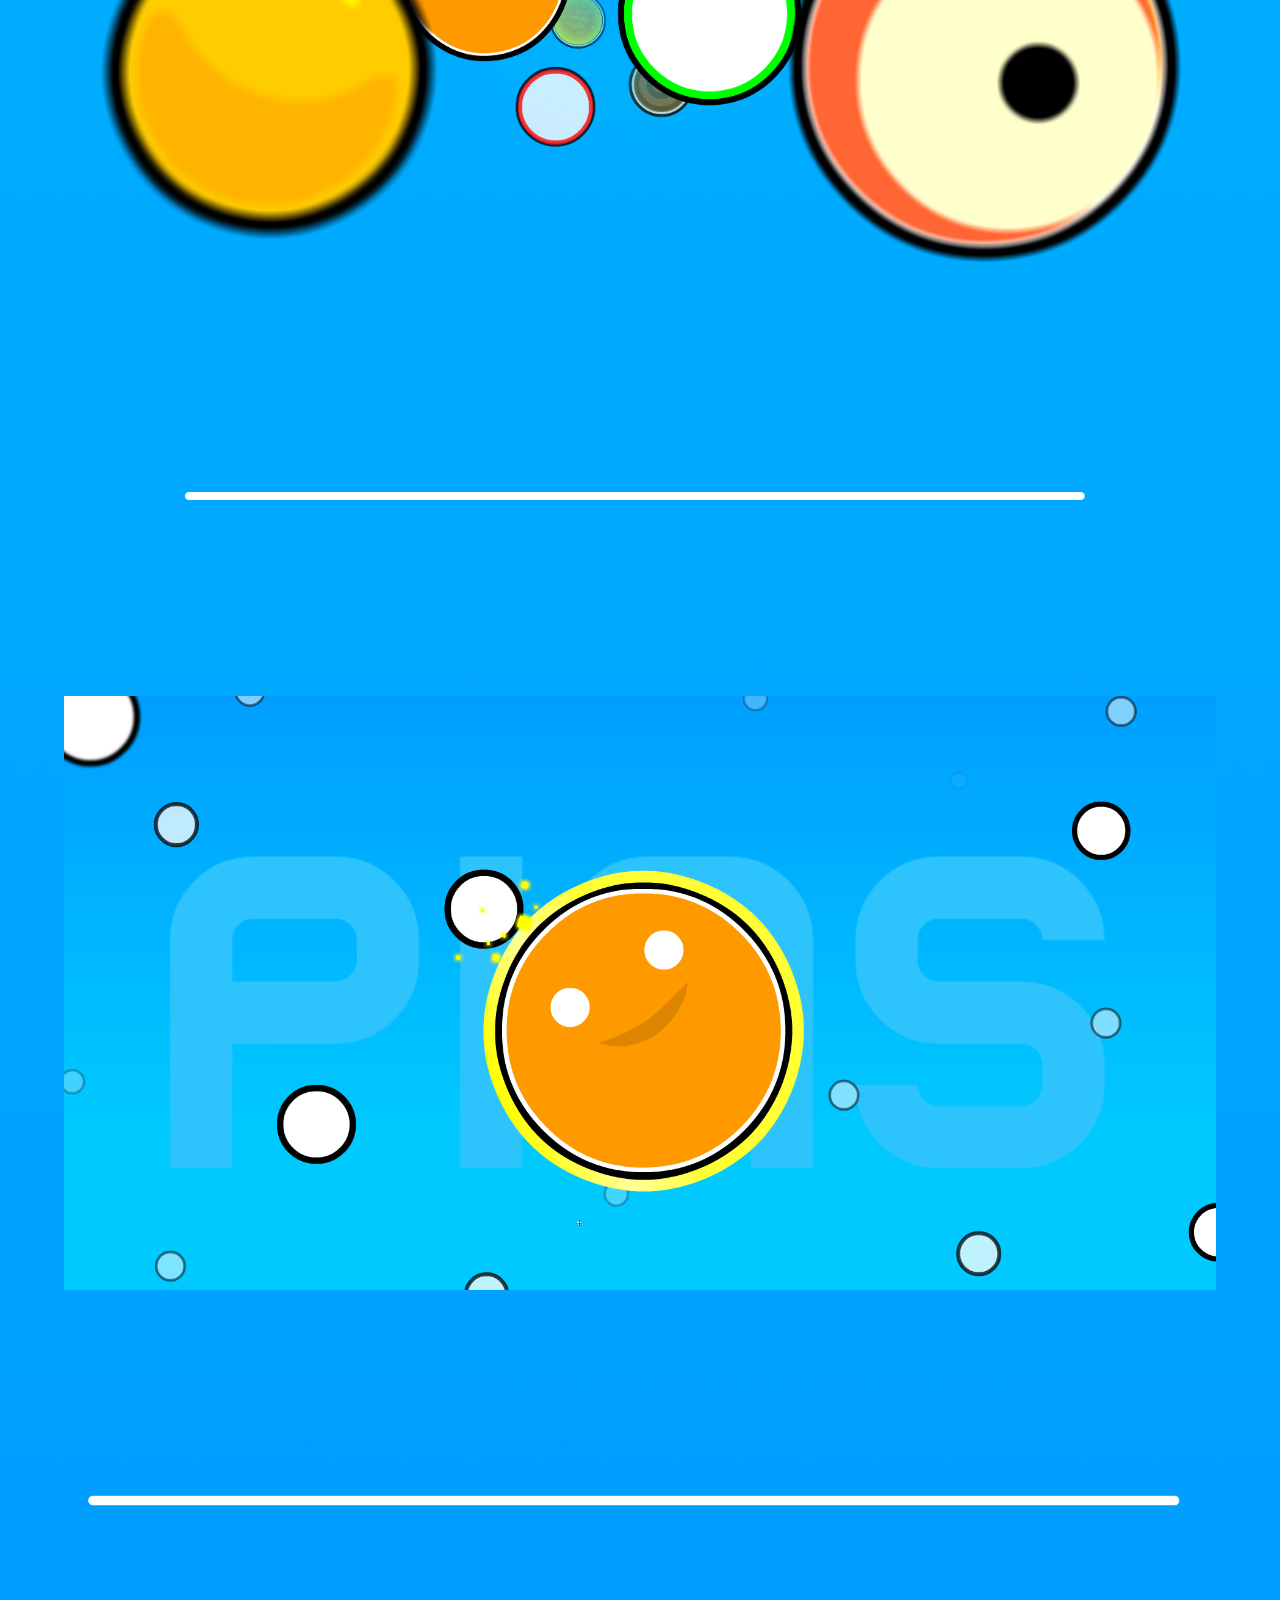
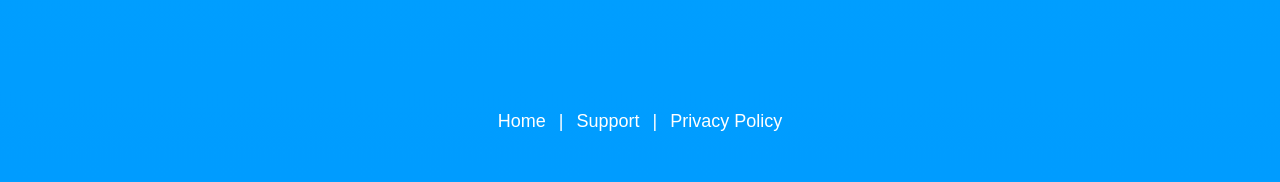
==== commit 6852af9b: "Update logo image source in index.html" ====
--- a/index.html
+++ b/index.html
@@ -18,7 +18,7 @@
 
     <header>
         <img
-            src="Images/PinsLogoV3.png"
+            src="Images/PinsLogV3.1.png"
             alt="PINS Logo"
             class="pins-logo"
         >
--- a/css/style.css
+++ b/css/style.css
@@ -157,7 +157,7 @@
 ------------------------- */
 
 .Subtitle {
-    font-size: 40px;
+    font-size: 60px;
 
     margin: 50px auto;
 }
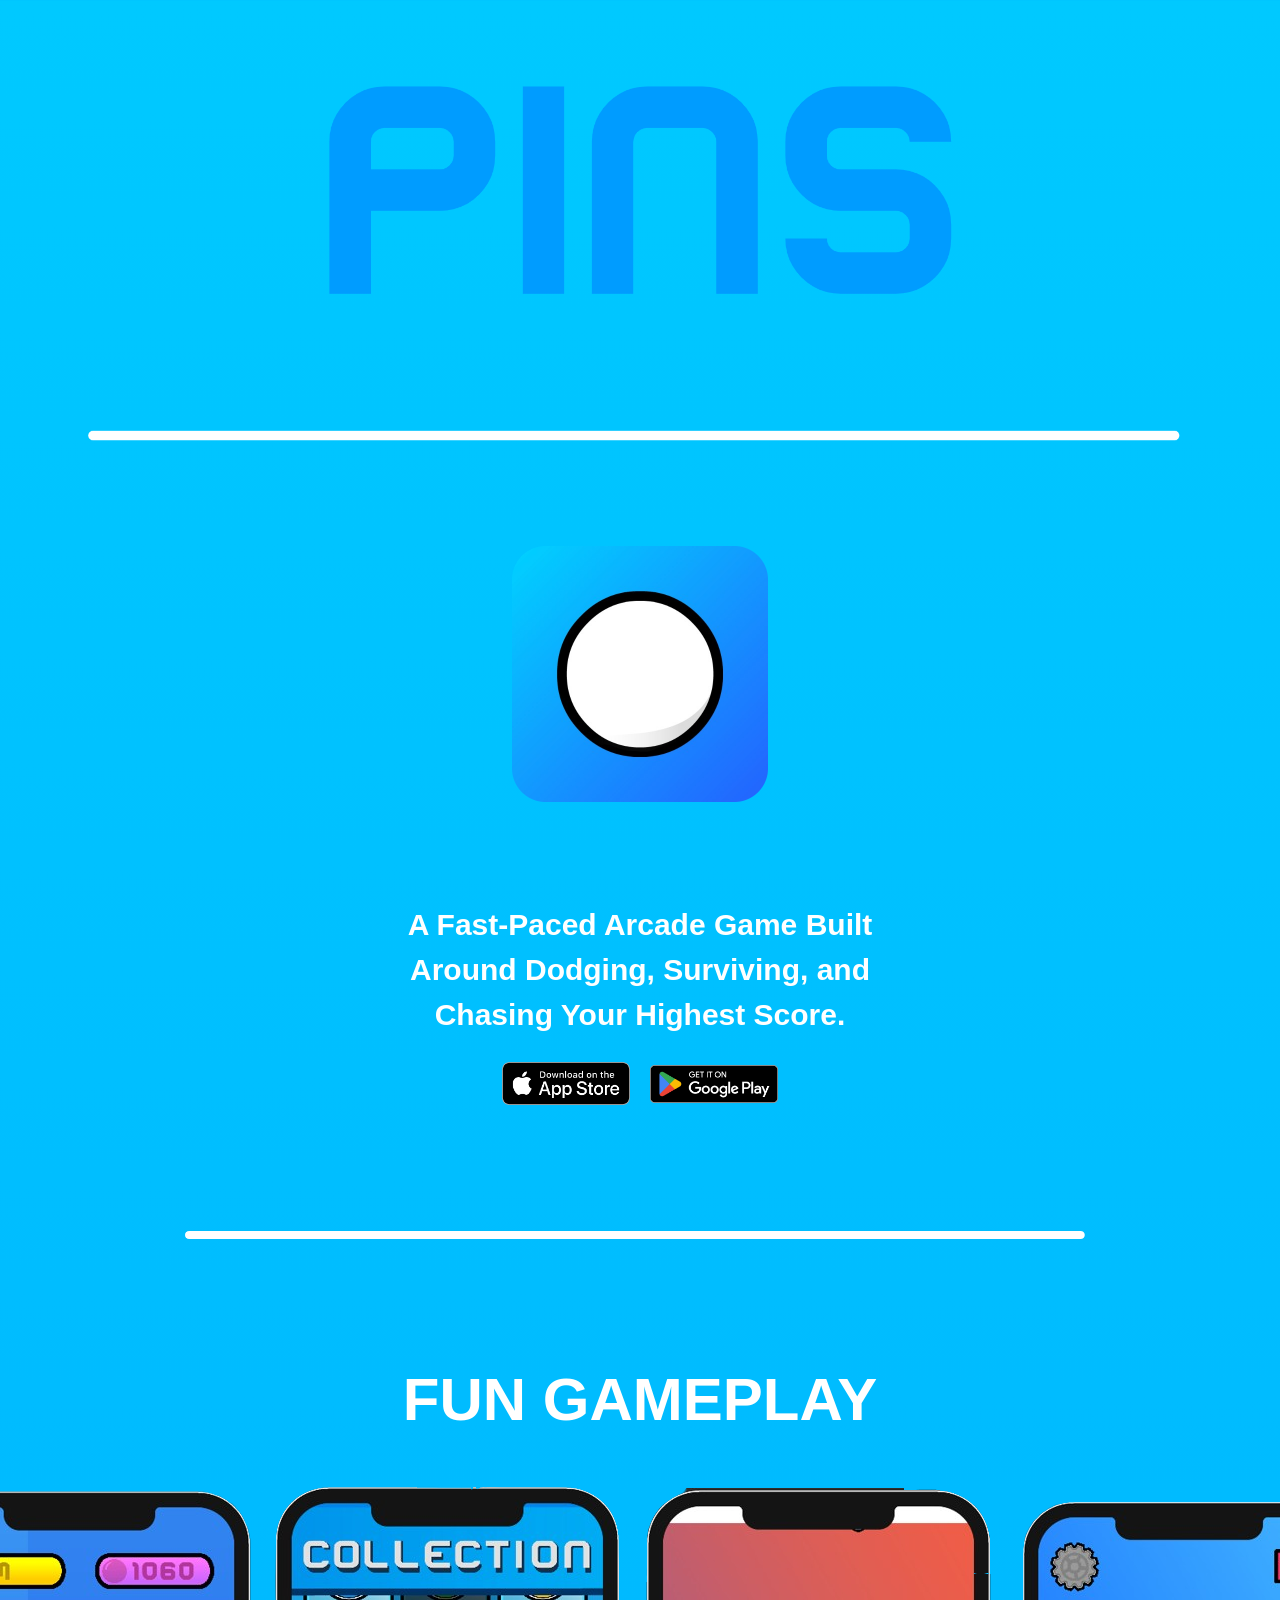
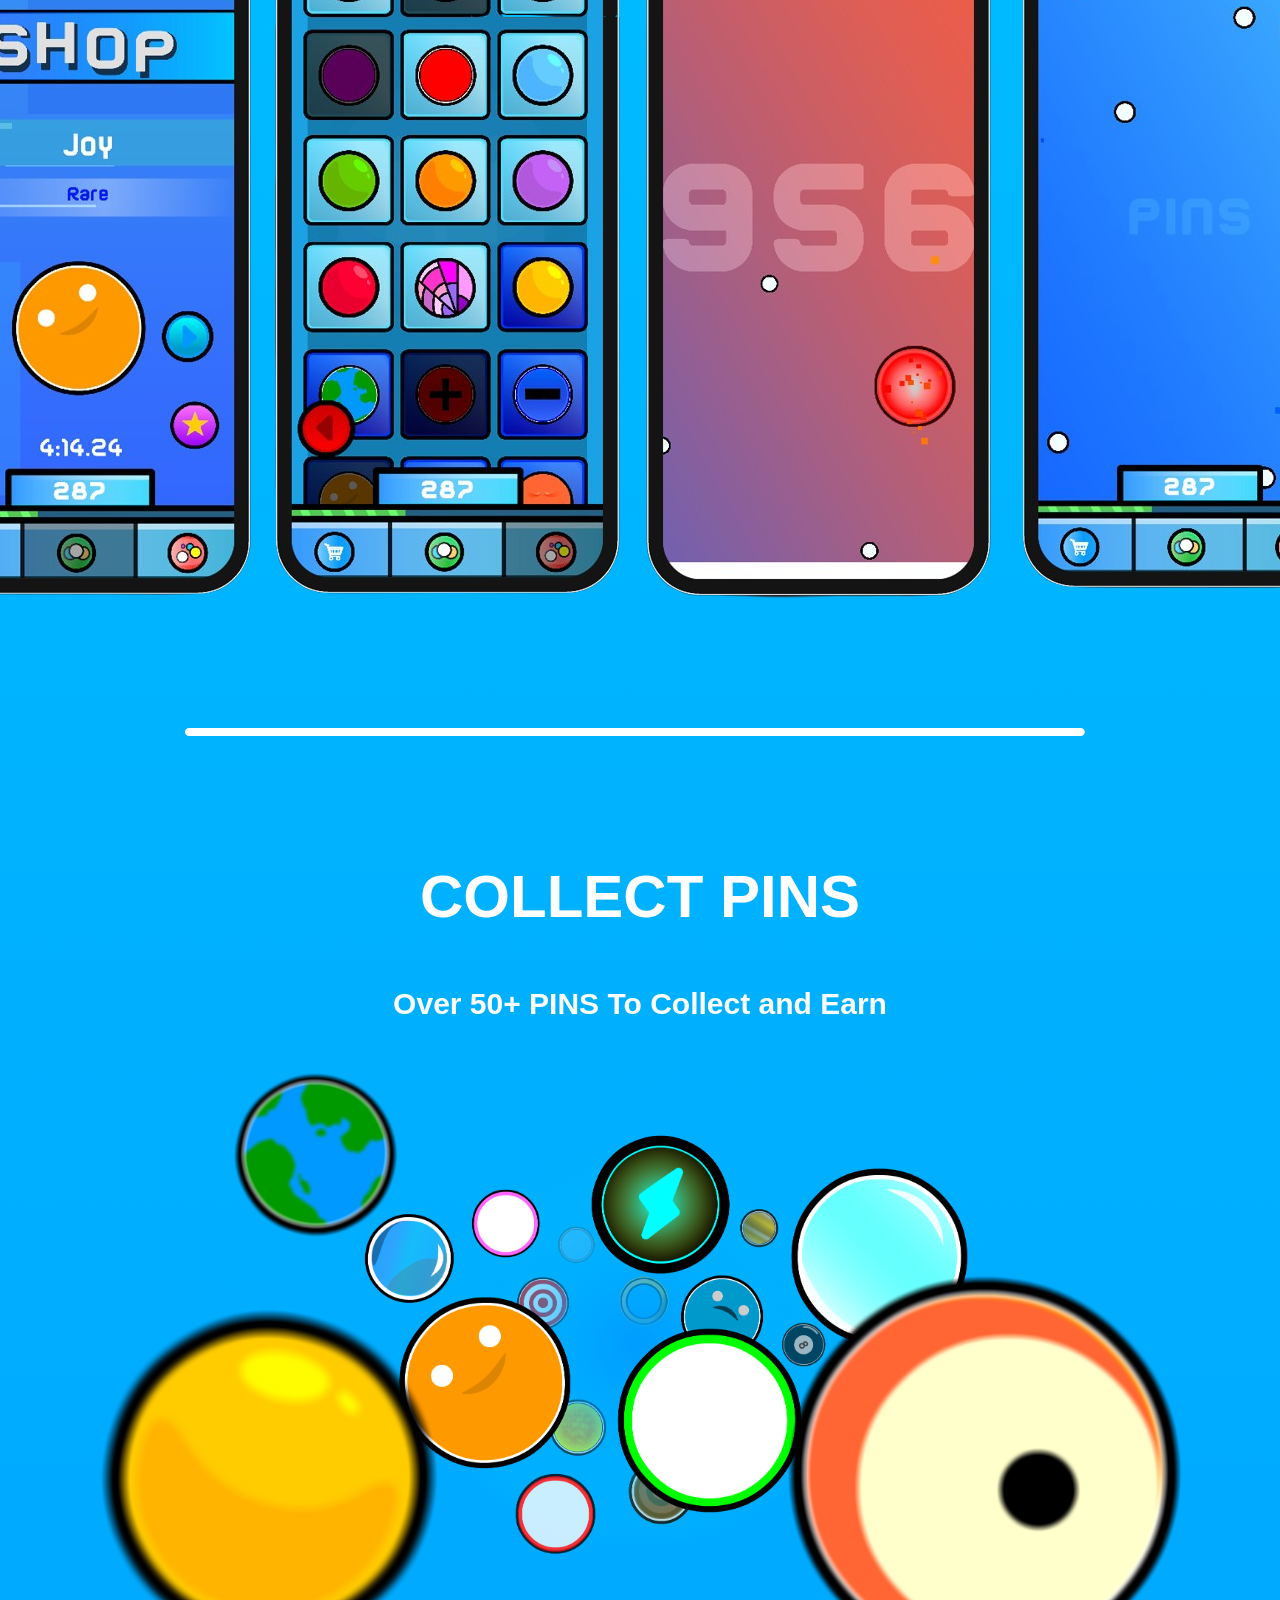
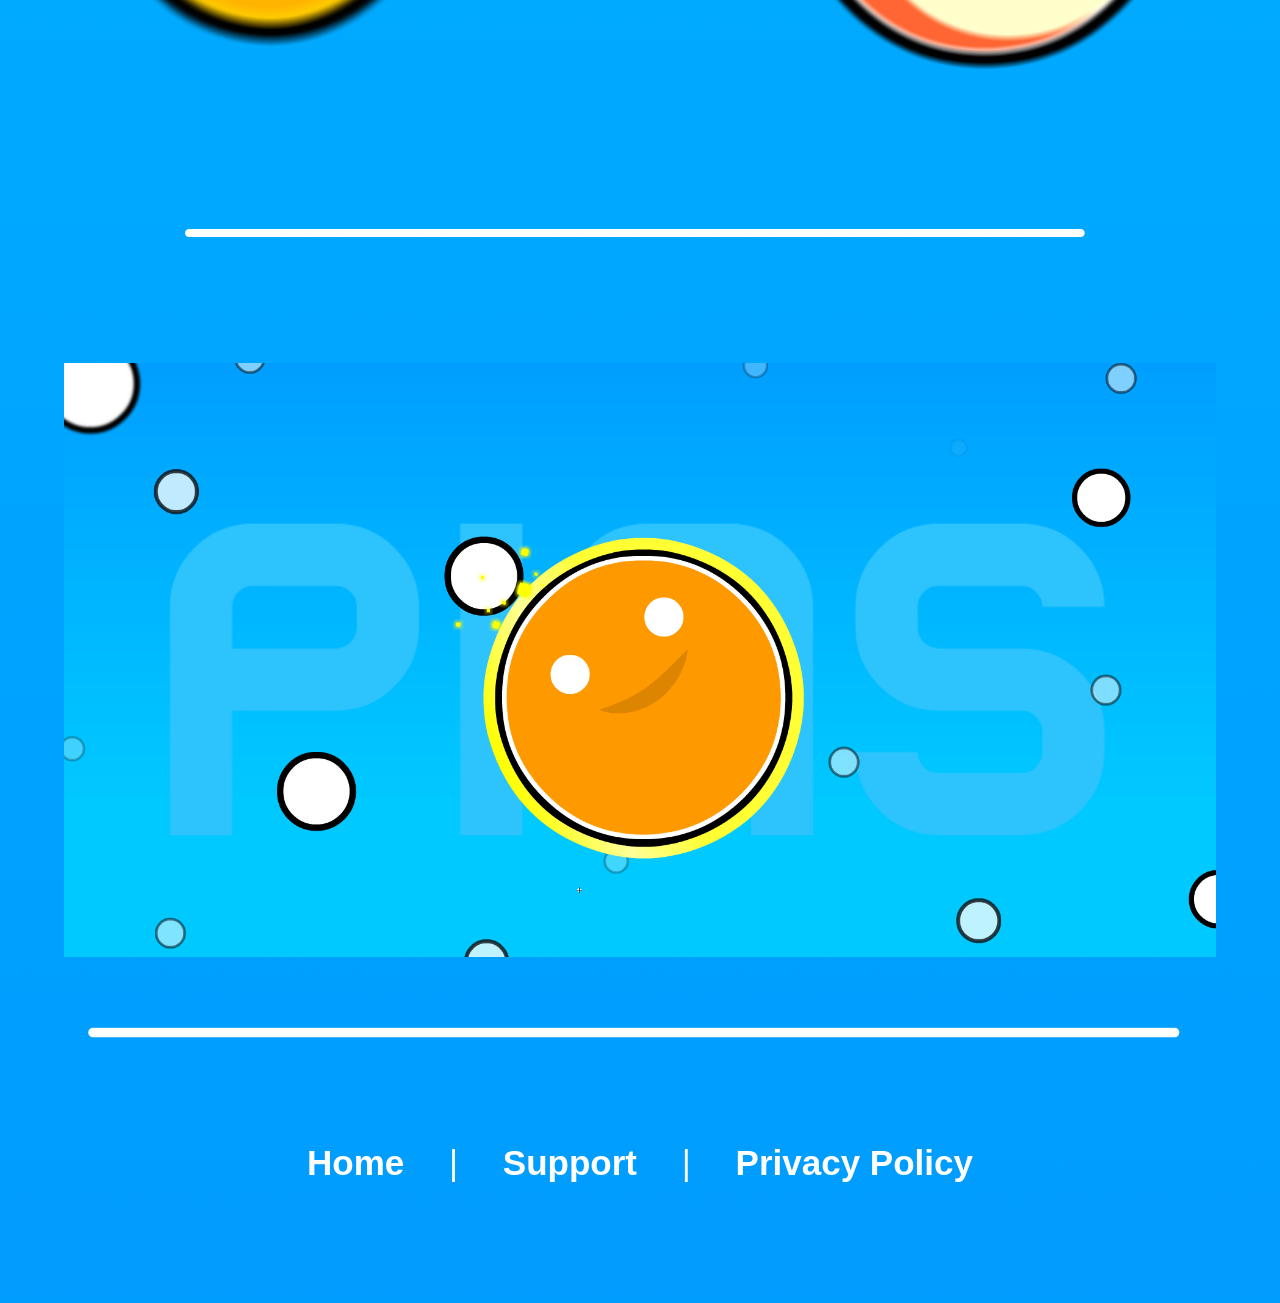
==== commit 5e594ee7: "Bold navigation links in index.html" ====
--- a/index.html
+++ b/index.html
@@ -172,13 +172,13 @@
         <!-- Navigation -->
 
         <nav>
-            <a href="index.html">Home</a>
+            <a href="index.html"><b>Home</b></a>
             <span>|</span>
 
-            <a href="support.html">Support</a>
+            <a href="support.html"><b>Support</b></a>
             <span>|</span>
 
-            <a href="privacy-policy.html">Privacy Policy</a>
+            <a href="privacy-policy.html"><b>Privacy Policy</b></a>
         </nav>
 
     </main>
--- a/css/style.css
+++ b/css/style.css
@@ -8,24 +8,11 @@
     --pins-bottom: #009cff;
 }
 
-
-/* -------------------------
-   BASE PAGE
-------------------------- */
-
-* {
-    box-sizing: border-box;
-}
-
-html,
-body {
-    margin: 0;
-    min-height: 100%;
-}
-
-body {
-    min-height: 100vh;
-
+/* -------------------------
+   PRIVACY POLICY PAGE
+------------------------- */
+
+body.privacy-page {
     background:
         linear-gradient(
             180deg,
@@ -34,6 +21,35 @@
             var(--pins-bottom) 100%
         );
 
+    background-attachment: fixed;
+}
+
+
+/* -------------------------
+   BASE PAGE
+------------------------- */
+
+* {
+    box-sizing: border-box;
+}
+
+html,
+body {
+    margin: 0;
+    min-height: 100%;
+}
+
+body {
+    min-height: 100vh;
+
+    background:
+        linear-gradient(
+            180deg,
+            var(--pins-top) 0%,
+            var(--pins-middle) 50%,
+            var(--pins-bottom) 100%
+        );
+
     color: white;
 
     font-family:
@@ -56,7 +72,7 @@
 .pins-logo {
     display: block;
 
-    width: min(90%, 2200px);
+    width: min(90%, 650px);
     height: auto;
 
     margin: 0 auto;
@@ -70,7 +86,7 @@
 .game-description {
     max-width: 600px;
 
-    margin: 30px auto 25px;
+    margin: 5px auto 25px;
 
     padding: 0 20px;
 
@@ -89,7 +105,7 @@
     width: min(90%, 1900px);
     height: min(90%, 200px);
 
-    margin: 150px auto;
+    margin: 15px auto 50px;
 }
 
 .SeperatorSmall {
@@ -98,7 +114,7 @@
     width: min(90%, 950px);
     height: min(90%, 100px);
 
-    margin: 150px auto;
+    margin: 80px auto;
 }
 
 
@@ -182,9 +198,9 @@
 ------------------------- */
 
 nav {
-    margin: 0 auto 50px;
-
-    font-size: 18px;
+    margin: 0 auto 120px;
+
+    font-size: 35px;
 }
 
 nav a {
@@ -192,14 +208,14 @@
 
     text-decoration: none;
 
-    margin: 0 8px;
+    margin: 0 35px;
 }
 
 nav a:hover {
     text-decoration-line: underline;
     text-decoration-style: wavy;
     text-decoration-color: #70f8fa;
-    text-decoration-thickness: 7px;
+    text-decoration-thickness: 2px;
 }
 
 
@@ -226,4 +242,15 @@
     nav {
         font-size: 16px;
     }
-}
+
+
+    main {
+        margin: 20px 12px;
+        padding: 28px 20px;
+        border-radius: 12px;
+    }
+
+    h1 {
+        font-size: 1.75rem;
+    }
+}
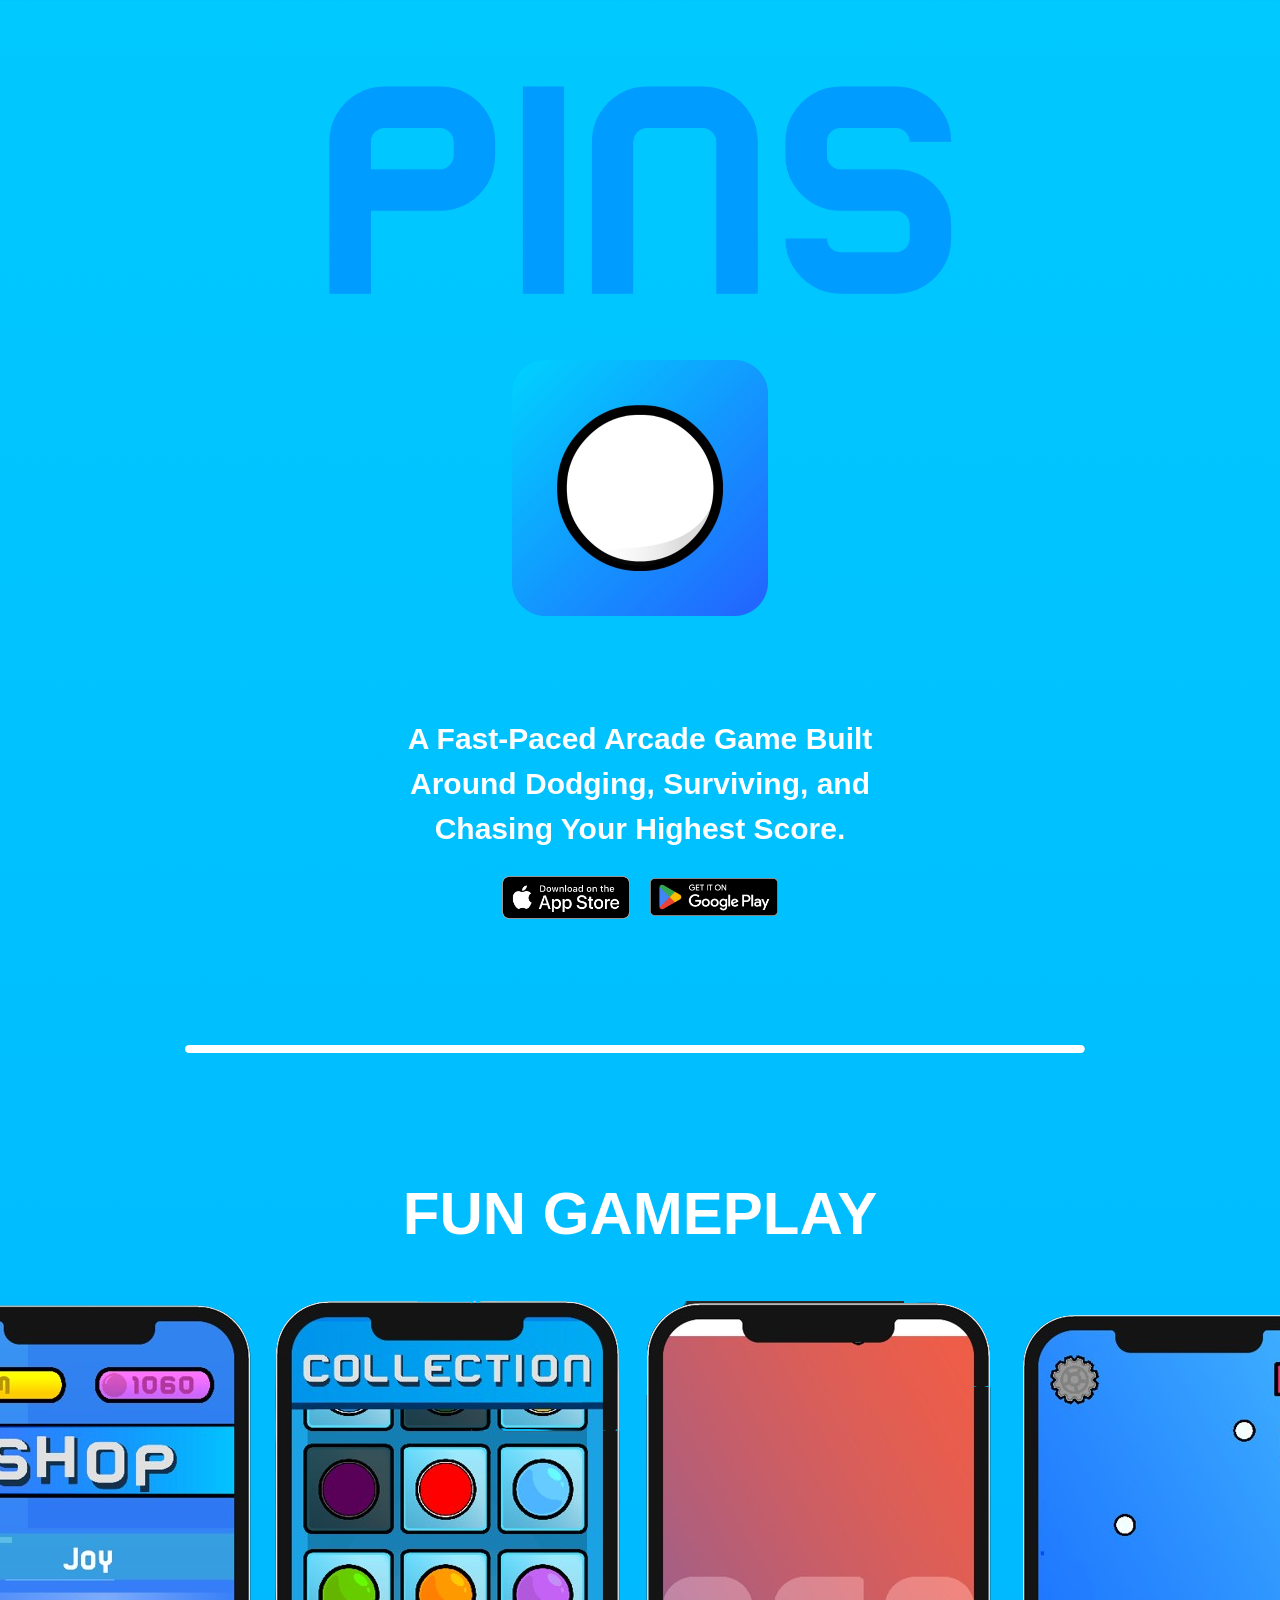
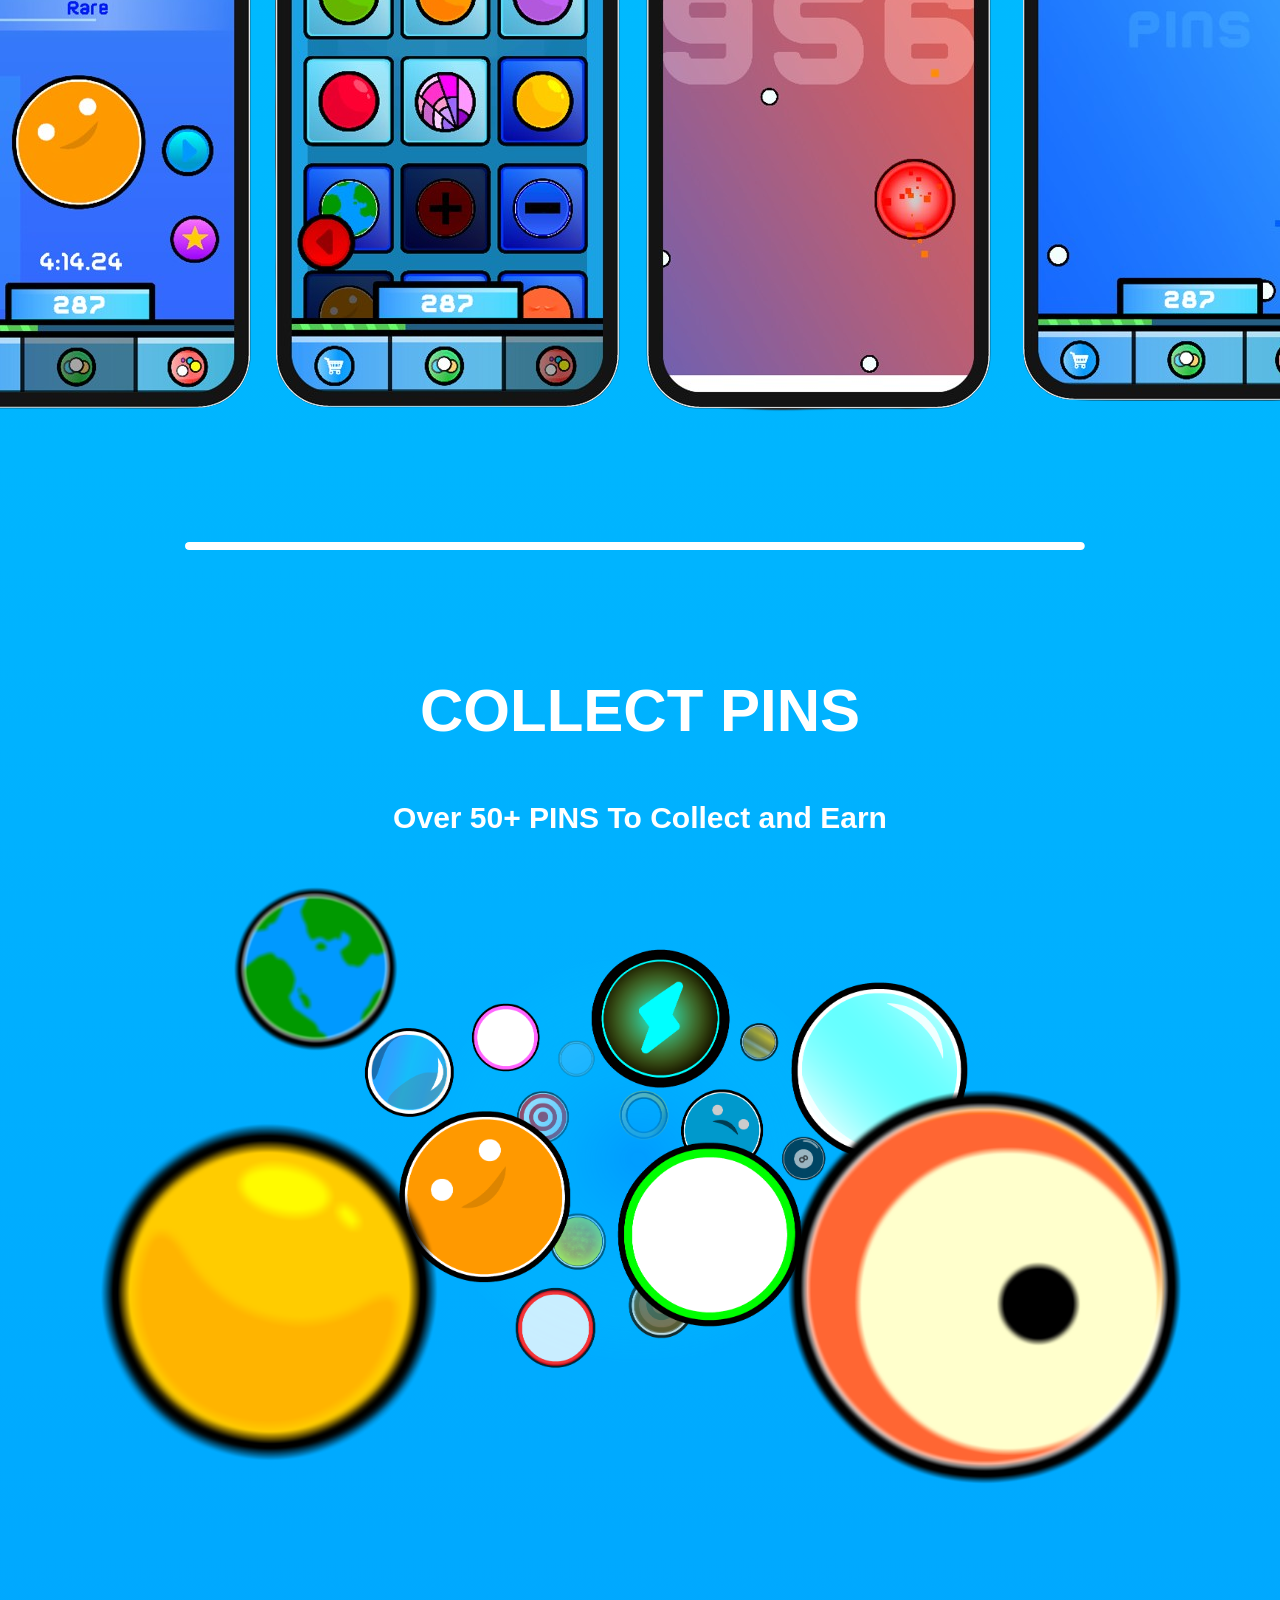
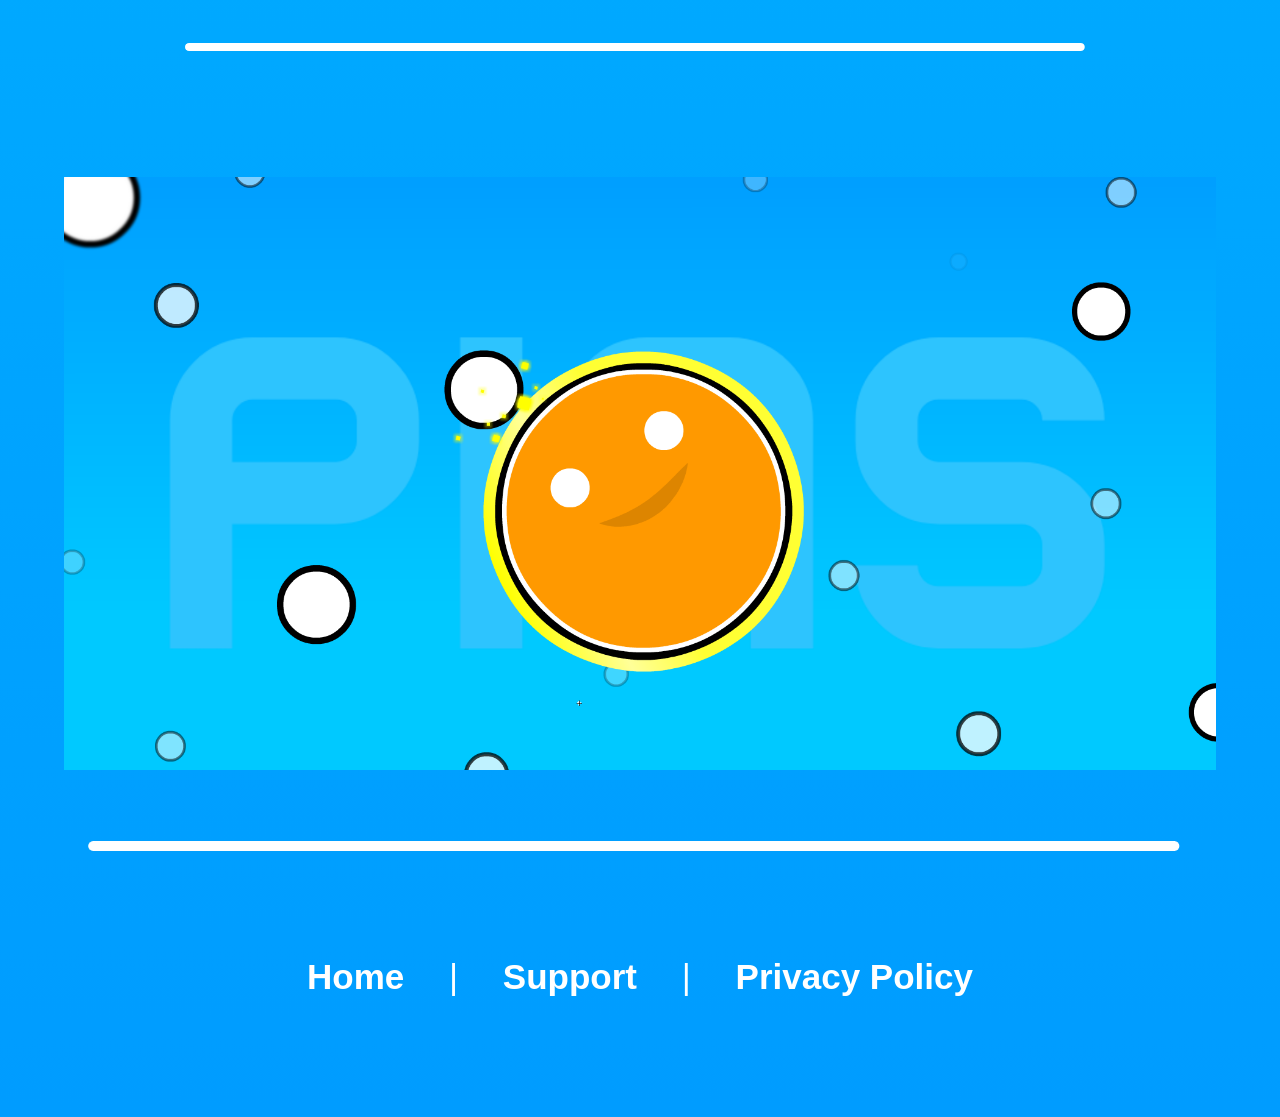
==== commit d37cf5e7: "Remove intro separator image from index.html Removed intro separator image from the main section." ====
--- a/index.html
+++ b/index.html
@@ -26,15 +26,6 @@
 
 
     <main>
-
-        <!-- Intro Separator -->
-
-        <img
-            src="Images/Seperator.png"
-            alt=""
-            class="SeperatorLarge"
-        >
-
 
         <!-- App Icon -->
 
@@ -172,13 +163,13 @@
         <!-- Navigation -->
 
         <nav>
-            <a href="index.html"><b>Home</b></a>
+            <a href="index.html">Home</a>
             <span>|</span>
 
-            <a href="support.html"><b>Support</b></a>
+            <a href="support.html">Support</a>
             <span>|</span>
 
-            <a href="privacy-policy.html"><b>Privacy Policy</b></a>
+            <a href="privacy-policy.html">Privacy Policy</a>
         </nav>
 
     </main>
--- a/css/style.css
+++ b/css/style.css
@@ -209,6 +209,7 @@
     text-decoration: none;
 
     margin: 0 35px;
+    font-weight: bold;
 }
 
 nav a:hover {
@@ -240,7 +241,7 @@
     }
 
     nav {
-        font-size: 16px;
+        font-size: 12px;
     }
 
 
@@ -253,4 +254,10 @@
     h1 {
         font-size: 1.75rem;
     }
-}
+
+   .image-container2 img {
+       width: 50%;
+       height: auto;
+   }
+
+}
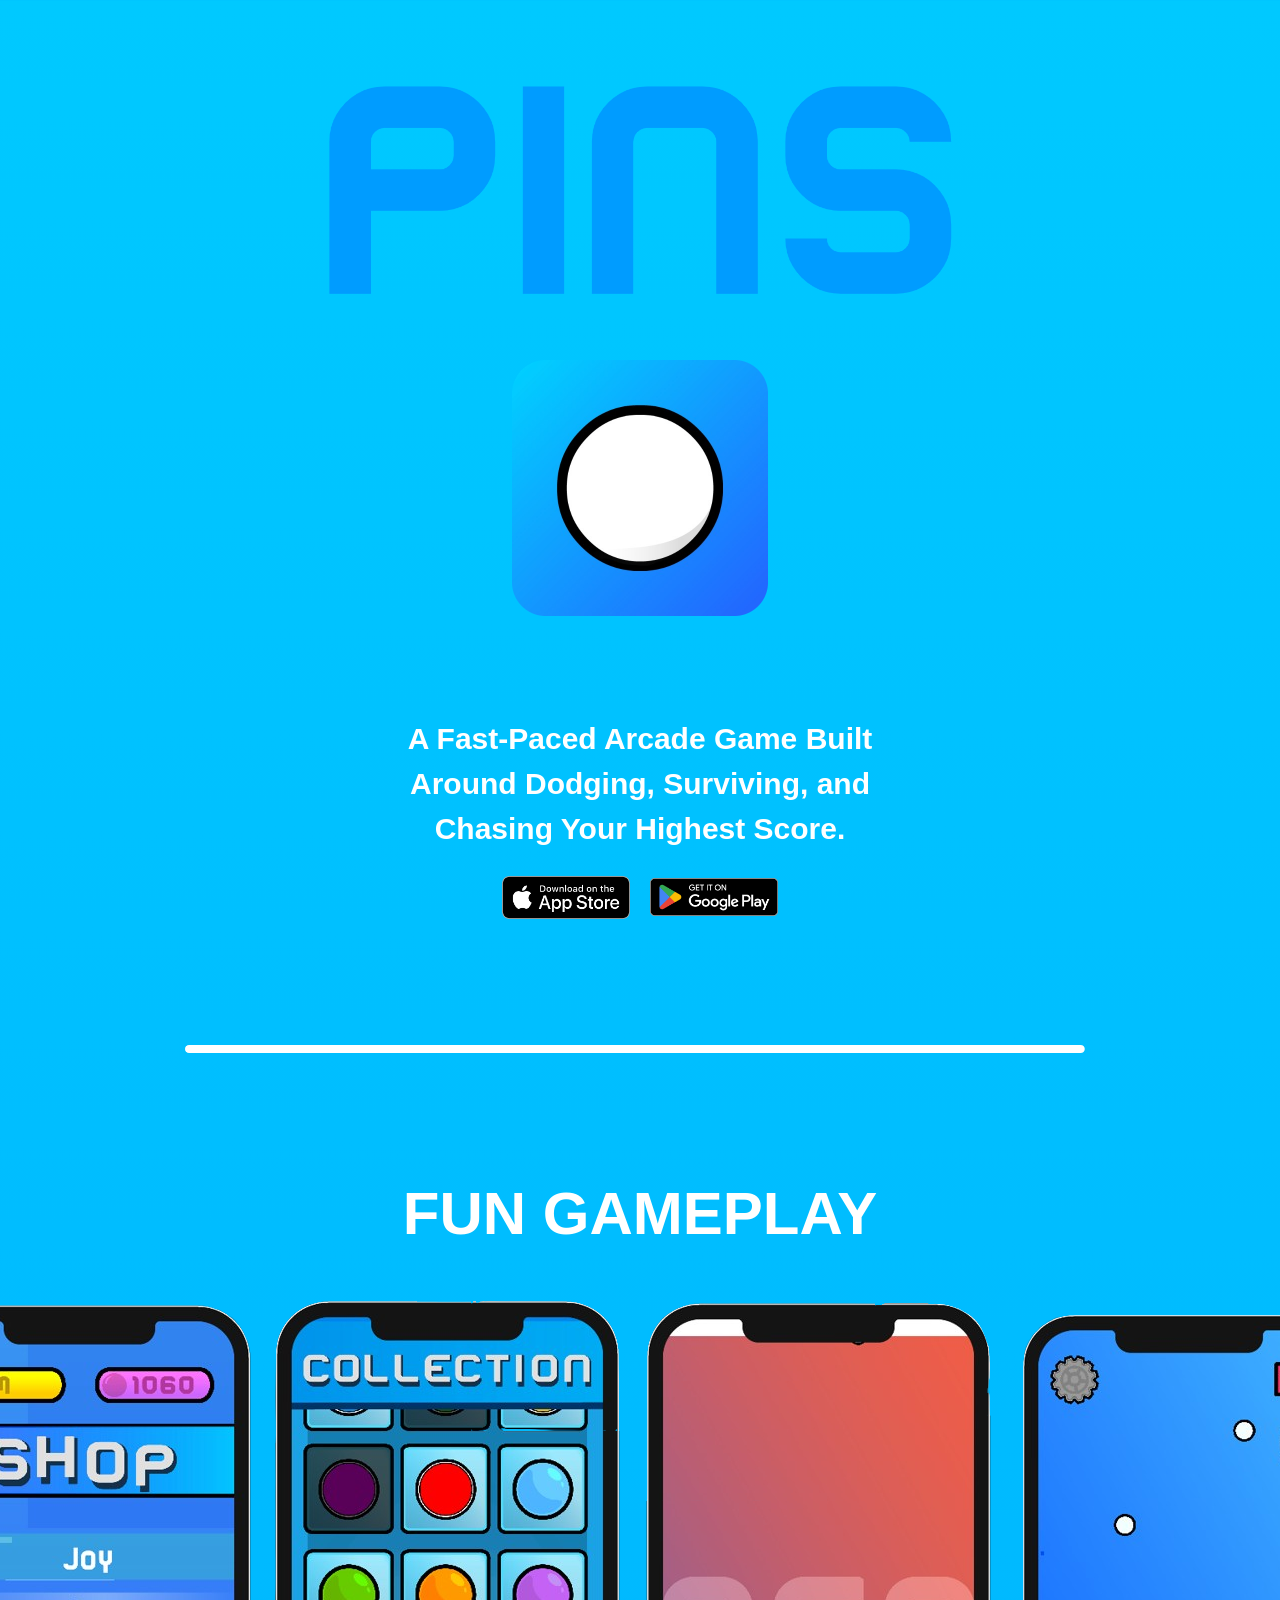
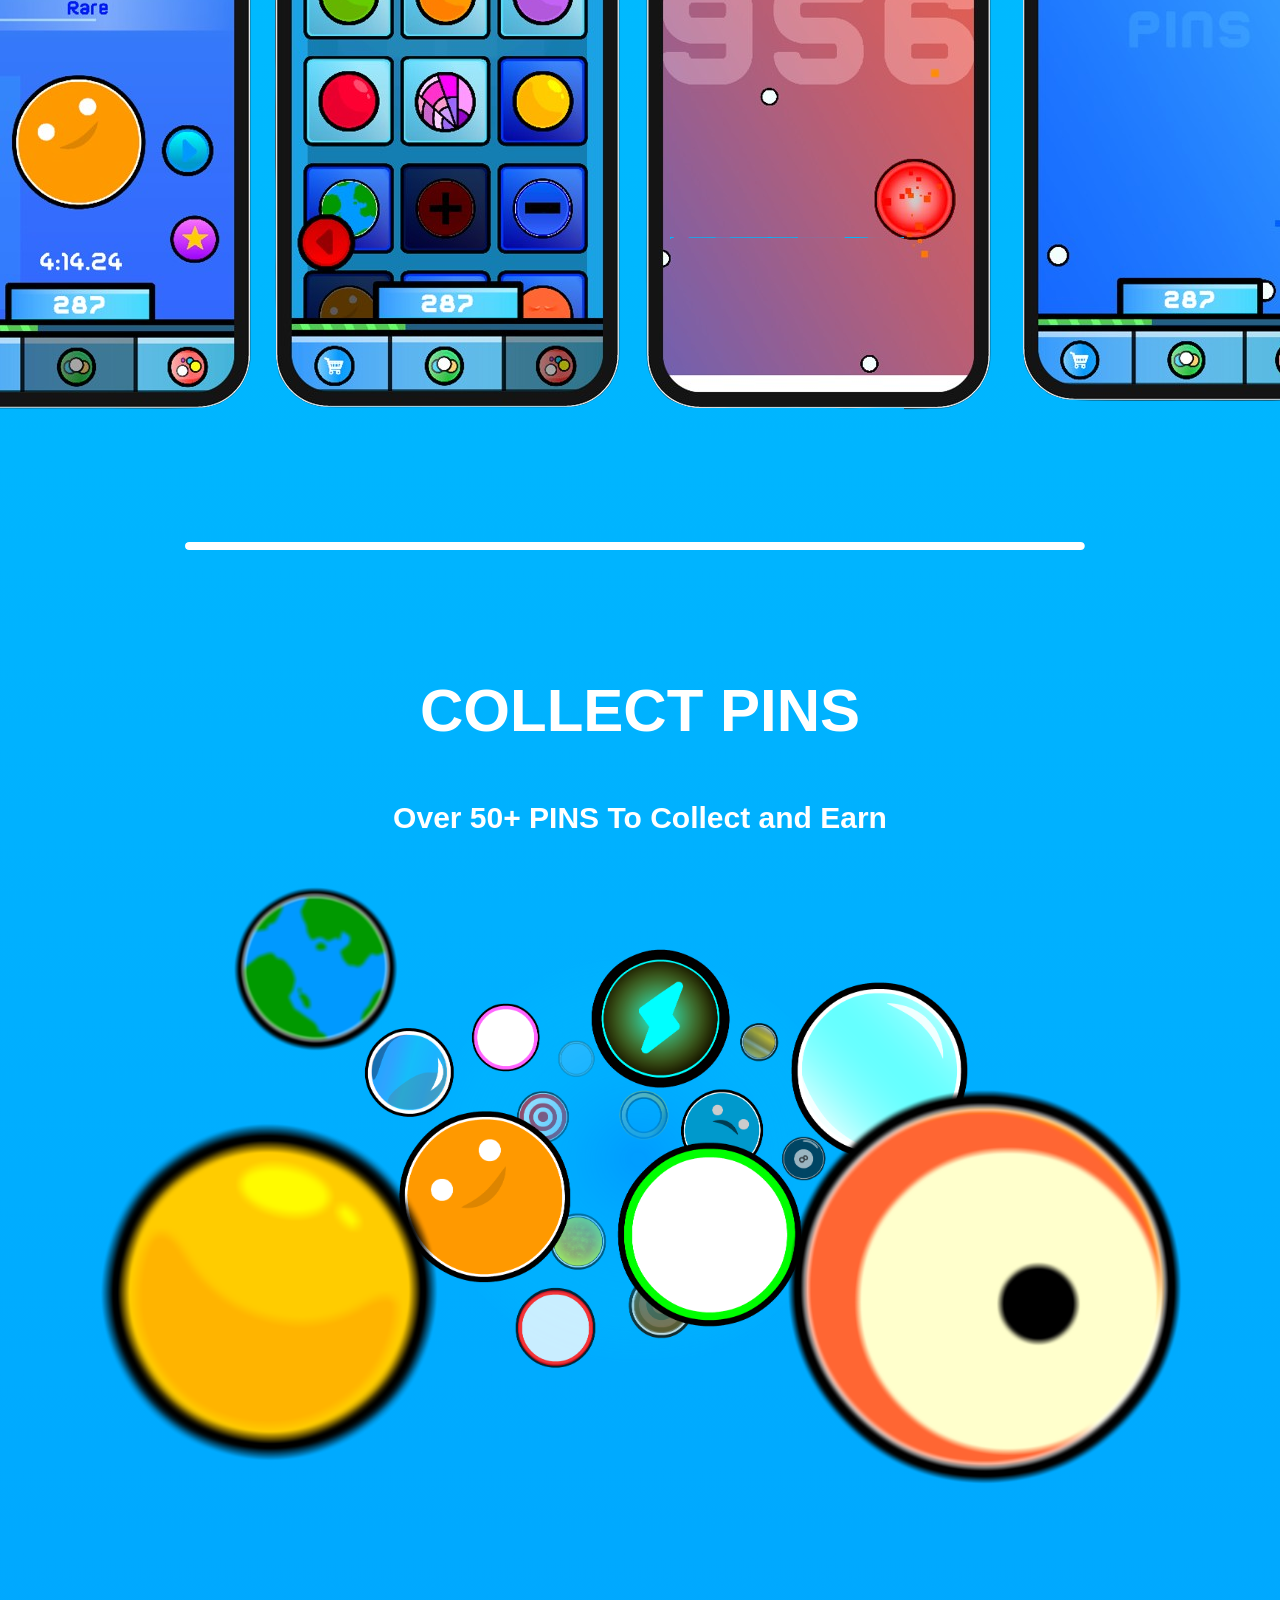
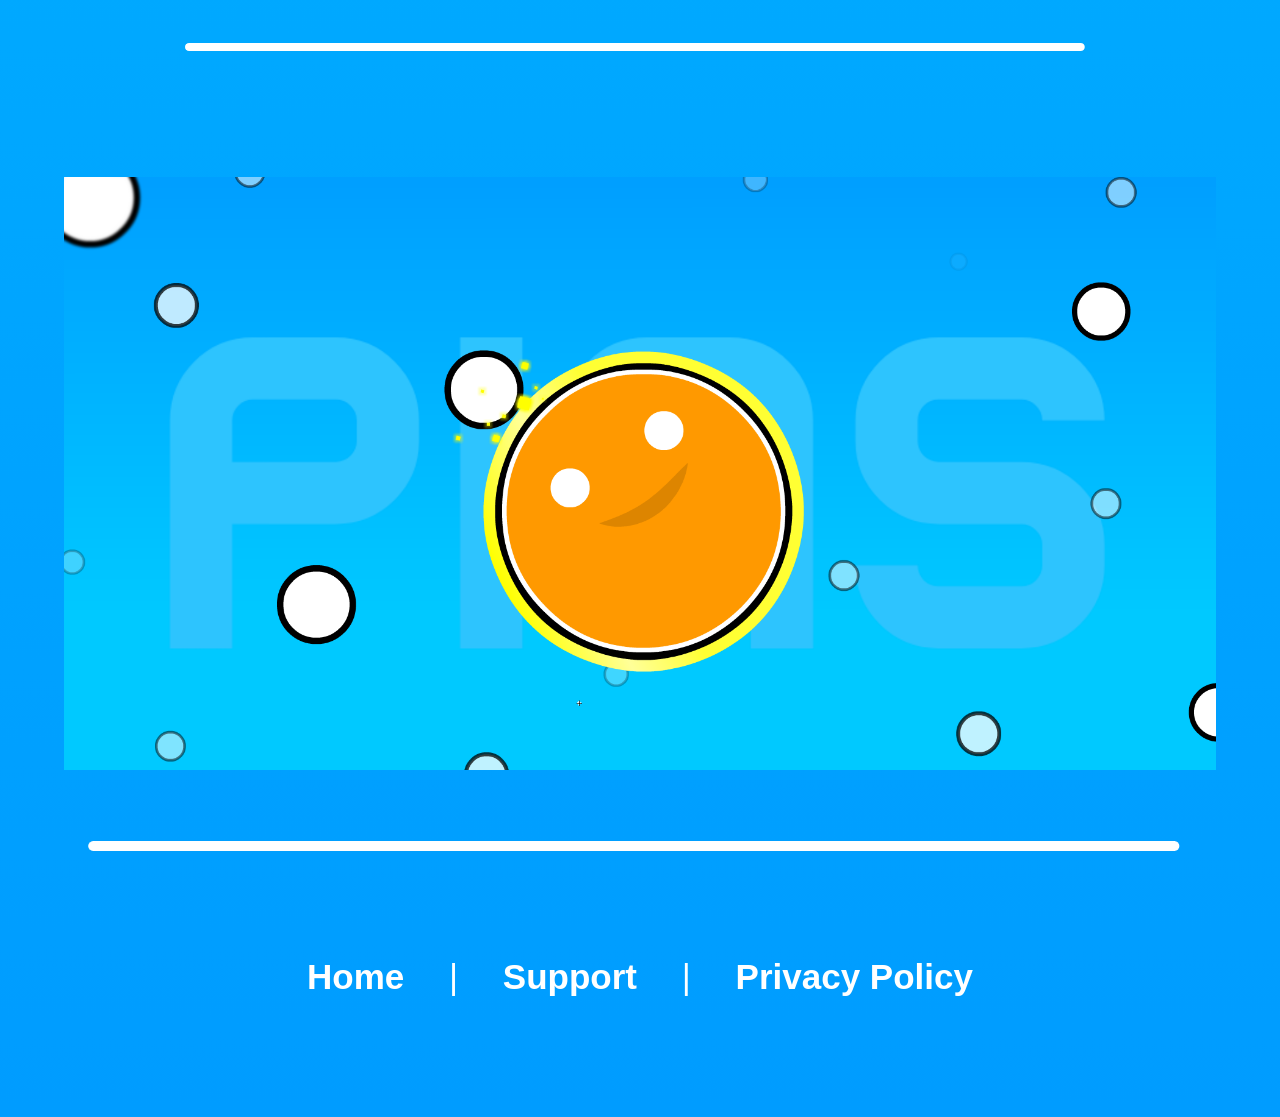
==== commit 9f79ab03: "Update image source for second game play shot" ====
--- a/index.html
+++ b/index.html
@@ -97,7 +97,7 @@
             >
 
             <img
-                src="Images/GamePlay1.png"
+                src="Images/GamePlay1.0.png"
                 alt="Second Game Play Shot"
             >
 
--- a/css/style.css
+++ b/css/style.css
@@ -221,6 +221,26 @@
 
 
 /* -------------------------
+   PINS :)
+------------------------- */
+.Pins{
+   
+   width: min(90%, 200px);
+   height: auto;
+}
+
+
+.SupportText{
+   
+   font-size: 40px;
+   margin: 30px auto 0; 
+   font-weight: bold;
+   
+}
+
+
+
+/* -------------------------
    MOBILE
 ------------------------- */
 
@@ -241,7 +261,7 @@
     }
 
     nav {
-        font-size: 12px;
+        font-size: 8px;
     }
 
 
